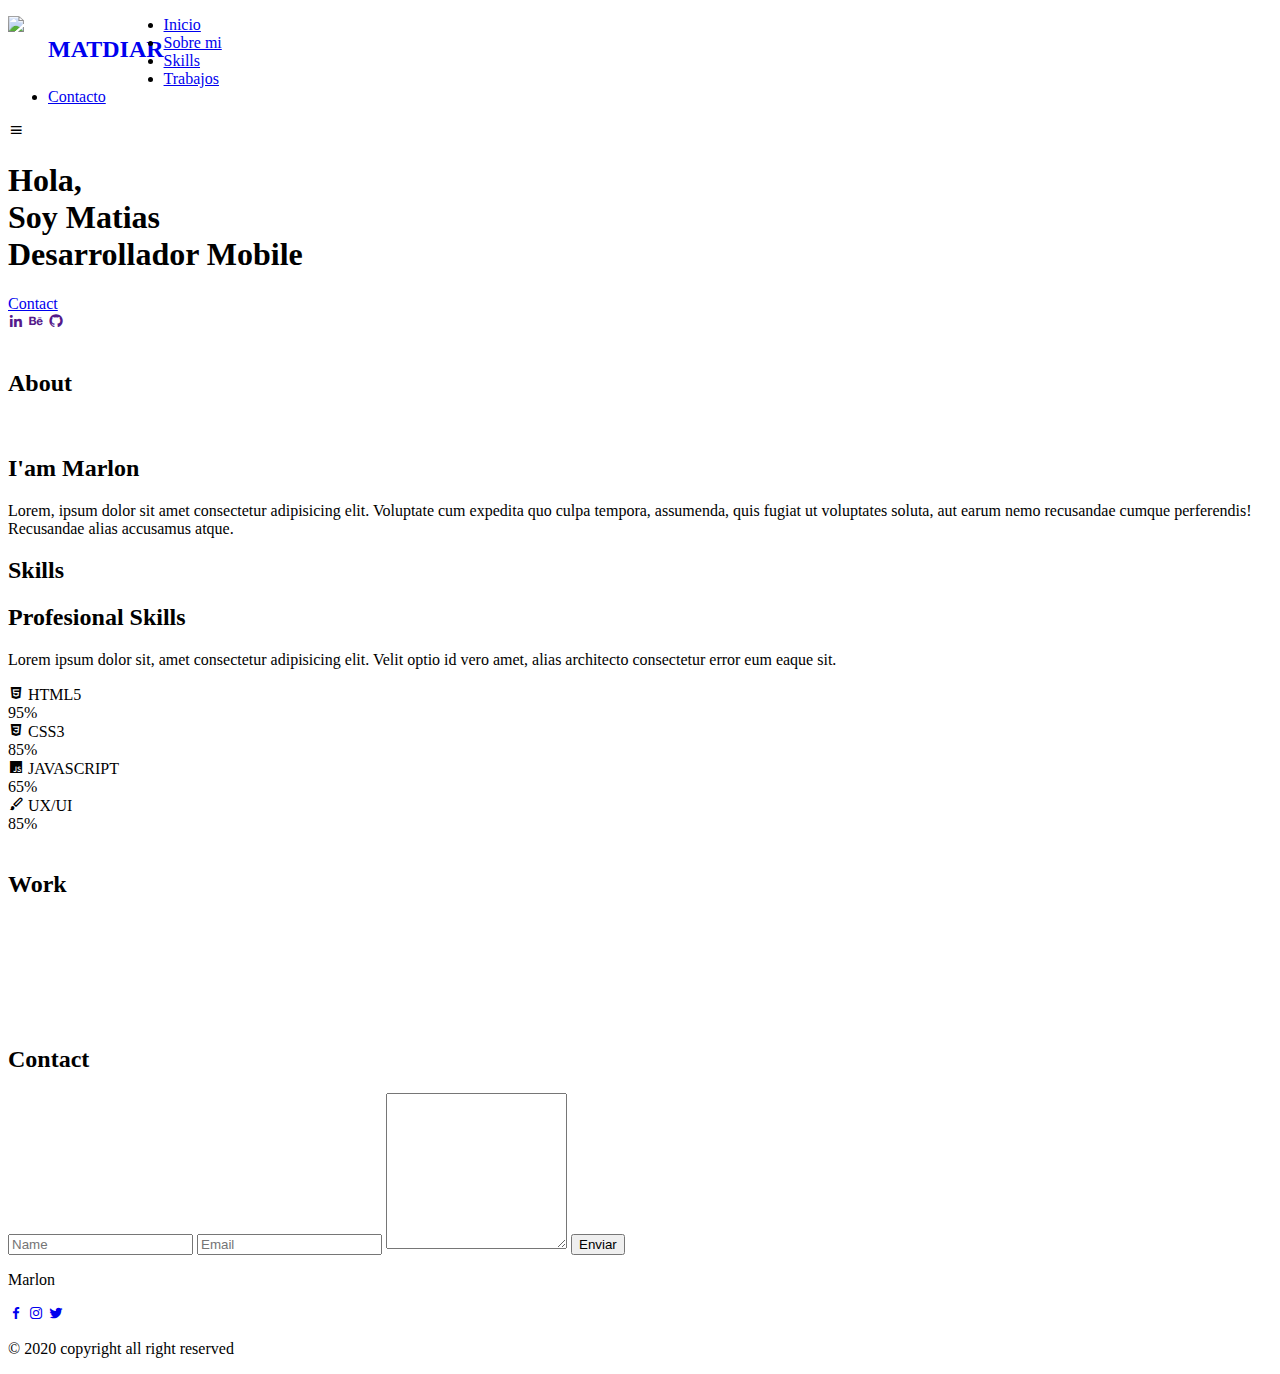
==== index.html @ 096b915c "Cambios menores" ====
<!DOCTYPE html>
<html lang="en">

<head>
    <meta charset="UTF-8">
    <meta name="viewport" content="width=device-width, initial-scale=1.0">

    <link rel="stylesheet" href="assets/css/styles.css">

    <!-- =====BOX ICONS===== -->
    <link href='https://cdn.jsdelivr.net/npm/boxicons@2.0.5/css/boxicons.min.css' rel='stylesheet'>

    <title>Portafolio Matias</title>
</head>

<body>
    <!--===== HEADER =====-->
    <header class="l-header">
        <nav class="nav bd-grid">
            <div>
                <a href="#" class="nav__logo"> <img style="float: left;" width="30" src="assets/img/logo.png">
                    <h2 style="float: left; padding-left: 10px;">MATDIAR</h2>
                </a>
            </div>

            <div class="nav__menu" id="nav-menu">
                <ul class="nav__list">
                    <li class="nav__item"><a href="#home" class="nav__link active">Inicio</a></li>
                    <li class="nav__item"><a href="#about" class="nav__link">Sobre mi</a></li>
                    <li class="nav__item"><a href="#skills" class="nav__link">Skills</a></li>
                    <li class="nav__item"><a href="#work" class="nav__link">Trabajos</a></li>
                    <li class="nav__item"><a href="#contact" class="nav__link">Contacto</a></li>
                </ul>
            </div>

            <div class="nav__toggle" id="nav-toggle">
                <i class='bx bx-menu'></i>
            </div>
        </nav>
    </header>

    <main class="l-main">
        <!--===== HOME =====-->
        <section class="home bd-grid" id="home">
            <div class="home__data">
                <h1 class="home__title">Hola,<br>Soy <span class="home__title-color">Matias</span><br> Desarrollador Mobile</h1>

                <a href="#" class="button">Contact</a>
            </div>

            <div class="home__social">
                <a href="" class="home__social-icon"><i class='bx bxl-linkedin'></i></a>
                <a href="" class="home__social-icon"><i class='bx bxl-behance' ></i></a>
                <a href="" class="home__social-icon"><i class='bx bxl-github' ></i></a>
            </div>

            <div class="home__img">
                <img src="assets/img/perfil.png" alt="">
            </div>
        </section>

        <!--===== ABOUT =====-->
        <section class="about section " id="about">
            <h2 class="section-title">About</h2>

            <div class="about__container bd-grid">
                <div class="about__img">
                    <img src="assets/img/about.jpg" alt="">
                </div>

                <div>
                    <h2 class="about__subtitle">I'am Marlon</h2>
                    <p class="about__text">Lorem, ipsum dolor sit amet consectetur adipisicing elit. Voluptate cum expedita quo culpa tempora, assumenda, quis fugiat ut voluptates soluta, aut earum nemo recusandae cumque perferendis! Recusandae alias accusamus atque.</p>
                </div>
            </div>
        </section>

        <!--===== SKILLS =====-->
        <section class="skills section" id="skills">
            <h2 class="section-title">Skills</h2>

            <div class="skills__container bd-grid">
                <div>
                    <h2 class="skills__subtitle">Profesional Skills</h2>
                    <p class="skills__text">Lorem ipsum dolor sit, amet consectetur adipisicing elit. Velit optio id vero amet, alias architecto consectetur error eum eaque sit.</p>
                    <div class="skills__data">
                        <div class="skills__names">
                            <i class='bx bxl-html5 skills__icon'></i>
                            <span class="skills__name">HTML5</span>
                        </div>
                        <div class="skills__bar skills__html">

                        </div>
                        <div>
                            <span class="skills__percentage">95%</span>
                        </div>
                    </div>
                    <div class="skills__data">
                        <div class="skills__names">
                            <i class='bx bxl-css3 skills__icon'></i>
                            <span class="skills__name">CSS3</span>
                        </div>
                        <div class="skills__bar skills__css">

                        </div>
                        <div>
                            <span class="skills__percentage">85%</span>
                        </div>
                    </div>
                    <div class="skills__data">
                        <div class="skills__names">
                            <i class='bx bxl-javascript skills__icon'></i>
                            <span class="skills__name">JAVASCRIPT</span>
                        </div>
                        <div class="skills__bar skills__js">

                        </div>
                        <div>
                            <span class="skills__percentage">65%</span>
                        </div>
                    </div>
                    <div class="skills__data">
                        <div class="skills__names">
                            <i class='bx bxs-paint skills__icon'></i>
                            <span class="skills__name">UX/UI</span>
                        </div>
                        <div class="skills__bar skills__ux">

                        </div>
                        <div>
                            <span class="skills__percentage">85%</span>
                        </div>
                    </div>
                </div>

                <div>
                    <img src="assets/img/work3.jpg" alt="" class="skills__img">
                </div>
            </div>
        </section>

        <!--===== WORK =====-->
        <section class="work section" id="work">
            <h2 class="section-title">Work</h2>

            <div class="work__container bd-grid">
                <div class="work__img">
                    <img src="assets/img/work1.jpg" alt="">
                </div>
                <div class="work__img">
                    <img src="assets/img/work2.jpg" alt="">
                </div>
                <div class="work__img">
                    <img src="assets/img/work3.jpg" alt="">
                </div>
                <div class="work__img">
                    <img src="assets/img/work4.jpg" alt="">
                </div>
                <div class="work__img">
                    <img src="assets/img/work5.jpg" alt="">
                </div>
                <div class="work__img">
                    <img src="assets/img/work6.jpg" alt="">
                </div>
            </div>
        </section>

        <!--===== CONTACT =====-->
        <section class="contact section" id="contact">
            <h2 class="section-title">Contact</h2>

            <div class="contact__container bd-grid">
                <form action="" class="contact__form">
                    <input type="text" placeholder="Name" class="contact__input">
                    <input type="mail" placeholder="Email" class="contact__input">
                    <textarea name="" id="" cols="0" rows="10" class="contact__input"></textarea>
                    <input type="button" value="Enviar" class="contact__button button">
                </form>
            </div>
        </section>
    </main>

    <!--===== FOOTER =====-->
    <footer class="footer">
        <p class="footer__title">Marlon</p>
        <div class="footer__social">
            <a href="#" class="footer__icon"><i class='bx bxl-facebook' ></i></a>
            <a href="#" class="footer__icon"><i class='bx bxl-instagram' ></i></a>
            <a href="#" class="footer__icon"><i class='bx bxl-twitter' ></i></a>
        </div>
        <p>&#169; 2020 copyright all right reserved</p>
    </footer>


    <!--===== SCROLL REVEAL =====-->
    <script src="https://unpkg.com/scrollreveal"></script>

    <!--===== MAIN JS =====-->
    <script src="assets/js/main.js"></script>
</body>

</html>
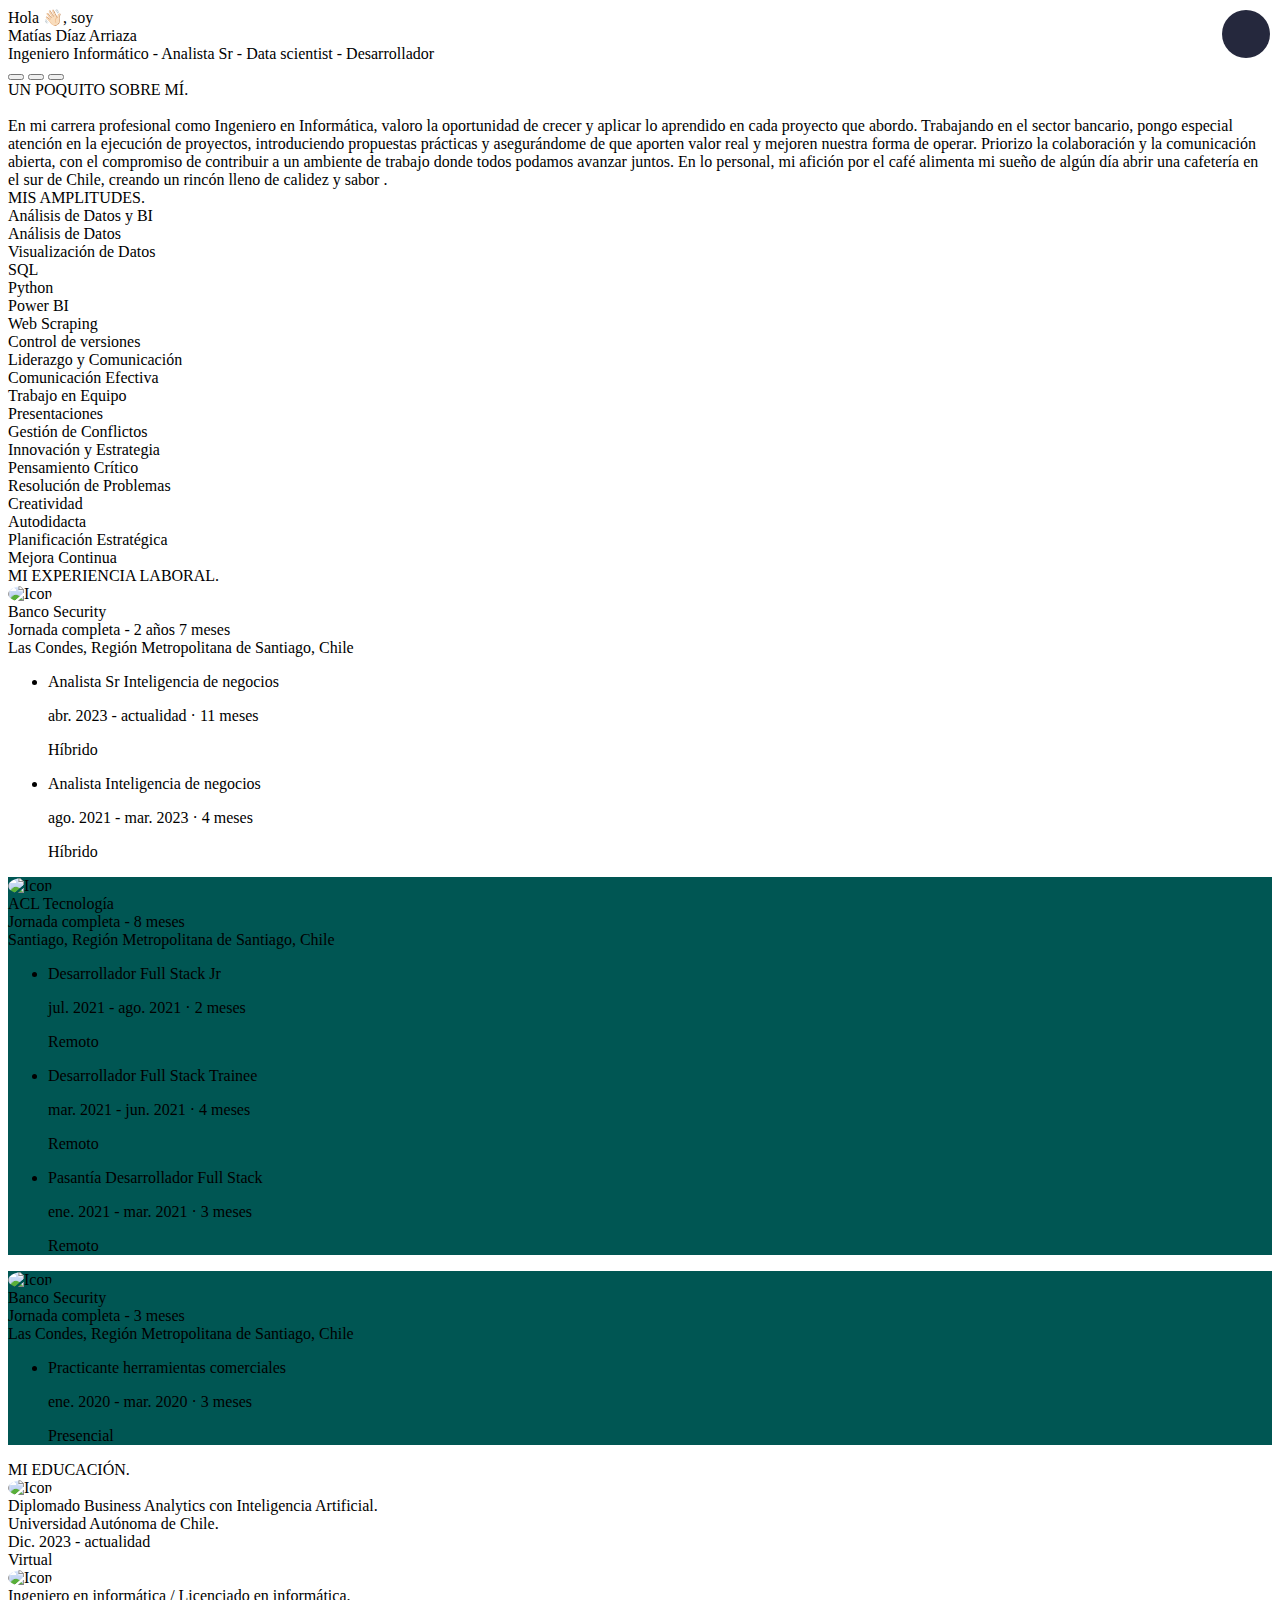
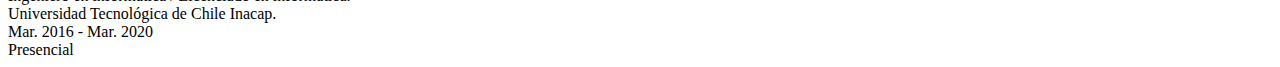
==== commit aa868bec: "actualizacion cambios de boton modo oscuro" ====
--- a/index.html
+++ b/index.html
@@ -1,202 +1,236 @@
-<!DOCTYPE html>
-<html lang="en">
-
-<head>
-    <meta charset="UTF-8">
-    <meta name="viewport" content="width=device-width, initial-scale=1.0">
-
-    <link rel="stylesheet" href="assets/css/styles.css">
-
-    <!-- =====BOX ICONS===== -->
-    <link href='https://cdn.jsdelivr.net/npm/boxicons@2.0.5/css/boxicons.min.css' rel='stylesheet'>
-
-    <title>Portafolio Matias</title>
-</head>
-
-<body>
-    <!--===== HEADER =====-->
-    <header class="l-header">
-        <nav class="nav bd-grid">
-            <div>
-                <a href="#" class="nav__logo"> <img style="float: left;" width="30" src="assets/img/logo.png">
-                    <h2 style="float: left; padding-left: 10px;">MATDIAR</h2>
-                </a>
-            </div>
-
-            <div class="nav__menu" id="nav-menu">
-                <ul class="nav__list">
-                    <li class="nav__item"><a href="#home" class="nav__link active">Inicio</a></li>
-                    <li class="nav__item"><a href="#about" class="nav__link">Sobre mi</a></li>
-                    <li class="nav__item"><a href="#skills" class="nav__link">Skills</a></li>
-                    <li class="nav__item"><a href="#work" class="nav__link">Trabajos</a></li>
-                    <li class="nav__item"><a href="#contact" class="nav__link">Contacto</a></li>
-                </ul>
-            </div>
-
-            <div class="nav__toggle" id="nav-toggle">
-                <i class='bx bx-menu'></i>
-            </div>
-        </nav>
-    </header>
-
-    <main class="l-main">
-        <!--===== HOME =====-->
-        <section class="home bd-grid" id="home">
-            <div class="home__data">
-                <h1 class="home__title">Hola,<br>Soy <span class="home__title-color">Matias</span><br> Desarrollador Mobile</h1>
-
-                <a href="#" class="button">Contact</a>
-            </div>
-
-            <div class="home__social">
-                <a href="" class="home__social-icon"><i class='bx bxl-linkedin'></i></a>
-                <a href="" class="home__social-icon"><i class='bx bxl-behance' ></i></a>
-                <a href="" class="home__social-icon"><i class='bx bxl-github' ></i></a>
-            </div>
-
-            <div class="home__img">
-                <img src="assets/img/perfil.png" alt="">
-            </div>
-        </section>
-
-        <!--===== ABOUT =====-->
-        <section class="about section " id="about">
-            <h2 class="section-title">About</h2>
-
-            <div class="about__container bd-grid">
-                <div class="about__img">
-                    <img src="assets/img/about.jpg" alt="">
-                </div>
-
-                <div>
-                    <h2 class="about__subtitle">I'am Marlon</h2>
-                    <p class="about__text">Lorem, ipsum dolor sit amet consectetur adipisicing elit. Voluptate cum expedita quo culpa tempora, assumenda, quis fugiat ut voluptates soluta, aut earum nemo recusandae cumque perferendis! Recusandae alias accusamus atque.</p>
-                </div>
-            </div>
-        </section>
-
-        <!--===== SKILLS =====-->
-        <section class="skills section" id="skills">
-            <h2 class="section-title">Skills</h2>
-
-            <div class="skills__container bd-grid">
-                <div>
-                    <h2 class="skills__subtitle">Profesional Skills</h2>
-                    <p class="skills__text">Lorem ipsum dolor sit, amet consectetur adipisicing elit. Velit optio id vero amet, alias architecto consectetur error eum eaque sit.</p>
-                    <div class="skills__data">
-                        <div class="skills__names">
-                            <i class='bx bxl-html5 skills__icon'></i>
-                            <span class="skills__name">HTML5</span>
-                        </div>
-                        <div class="skills__bar skills__html">
-
-                        </div>
-                        <div>
-                            <span class="skills__percentage">95%</span>
-                        </div>
-                    </div>
-                    <div class="skills__data">
-                        <div class="skills__names">
-                            <i class='bx bxl-css3 skills__icon'></i>
-                            <span class="skills__name">CSS3</span>
-                        </div>
-                        <div class="skills__bar skills__css">
-
-                        </div>
-                        <div>
-                            <span class="skills__percentage">85%</span>
-                        </div>
-                    </div>
-                    <div class="skills__data">
-                        <div class="skills__names">
-                            <i class='bx bxl-javascript skills__icon'></i>
-                            <span class="skills__name">JAVASCRIPT</span>
-                        </div>
-                        <div class="skills__bar skills__js">
-
-                        </div>
-                        <div>
-                            <span class="skills__percentage">65%</span>
-                        </div>
-                    </div>
-                    <div class="skills__data">
-                        <div class="skills__names">
-                            <i class='bx bxs-paint skills__icon'></i>
-                            <span class="skills__name">UX/UI</span>
-                        </div>
-                        <div class="skills__bar skills__ux">
-
-                        </div>
-                        <div>
-                            <span class="skills__percentage">85%</span>
-                        </div>
-                    </div>
-                </div>
-
-                <div>
-                    <img src="assets/img/work3.jpg" alt="" class="skills__img">
-                </div>
-            </div>
-        </section>
-
-        <!--===== WORK =====-->
-        <section class="work section" id="work">
-            <h2 class="section-title">Work</h2>
-
-            <div class="work__container bd-grid">
-                <div class="work__img">
-                    <img src="assets/img/work1.jpg" alt="">
-                </div>
-                <div class="work__img">
-                    <img src="assets/img/work2.jpg" alt="">
-                </div>
-                <div class="work__img">
-                    <img src="assets/img/work3.jpg" alt="">
-                </div>
-                <div class="work__img">
-                    <img src="assets/img/work4.jpg" alt="">
-                </div>
-                <div class="work__img">
-                    <img src="assets/img/work5.jpg" alt="">
-                </div>
-                <div class="work__img">
-                    <img src="assets/img/work6.jpg" alt="">
-                </div>
-            </div>
-        </section>
-
-        <!--===== CONTACT =====-->
-        <section class="contact section" id="contact">
-            <h2 class="section-title">Contact</h2>
-
-            <div class="contact__container bd-grid">
-                <form action="" class="contact__form">
-                    <input type="text" placeholder="Name" class="contact__input">
-                    <input type="mail" placeholder="Email" class="contact__input">
-                    <textarea name="" id="" cols="0" rows="10" class="contact__input"></textarea>
-                    <input type="button" value="Enviar" class="contact__button button">
-                </form>
-            </div>
-        </section>
-    </main>
-
-    <!--===== FOOTER =====-->
-    <footer class="footer">
-        <p class="footer__title">Marlon</p>
-        <div class="footer__social">
-            <a href="#" class="footer__icon"><i class='bx bxl-facebook' ></i></a>
-            <a href="#" class="footer__icon"><i class='bx bxl-instagram' ></i></a>
-            <a href="#" class="footer__icon"><i class='bx bxl-twitter' ></i></a>
-        </div>
-        <p>&#169; 2020 copyright all right reserved</p>
-    </footer>
-
-
-    <!--===== SCROLL REVEAL =====-->
-    <script src="https://unpkg.com/scrollreveal"></script>
-
-    <!--===== MAIN JS =====-->
-    <script src="assets/js/main.js"></script>
-</body>
-
+<!DOCTYPE html>
+<html lang="en">
+<head>
+    <meta charset="UTF-8">
+    <meta name="viewport" content="width=device-width, initial-scale=1.0">
+    <link rel="stylesheet" href="../src/css/styles.css">
+    <link rel="stylesheet" href="../src/css/bootstrap.min.css">
+    <link rel="stylesheet" href="../src/css/darkmode.css">
+    <link href="https://cdn.jsdelivr.net/gh/eliyantosarage/font-awesome-pro@main/fontawesome-pro-6.5.2-web/css/all.min.css" rel="stylesheet">
+    <title>My resume web</title>
+</head>
+<body>
+        <div class="buttondark">
+            <i class="fa-duotone fa-moon"></i>
+            <!--<i class="fa-solid fa-sun-bright"></i>-->
+        </div>
+
+
+      </div>
+    <section class="container-fluid vh-100" id="principal">
+        <div class="d-flex flex-column justify-content-center text-center align-self-center black h-100">
+            <div class="font-200 fs-10">Hola 👋🏻, soy</div>
+            <div class="font-900 fs-1">Matías Díaz Arriaza</div>
+            <div class="font-500 fs-10">Ingeniero Informático - Analista Sr - Data scientist - Desarrollador</div>
+            <div class="buttonSection mt-2">
+                <button type="button" class="btn btn-outline-primary rounded-circle-prim" data-bs-toggle="tooltip" data-bs-placement="bottom" data-bs-title="Mi correo" data-bs-offset="0, 10"><i class="fa-solid fa-envelopes"></i></button>
+                <button type="button" class="btn btn-outline-primary rounded-circle-prim" data-bs-toggle="tooltip" data-bs-placement="bottom" data-bs-title="Mi Linkedin" data-bs-offset="0, 10"><i class="fa-brands fa-linkedin-in"></i></button>
+                <button type="button" class="btn btn-outline-primary rounded-circle-prim" data-bs-toggle="tooltip" data-bs-placement="bottom" data-bs-title="Mi CV" data-bs-offset="0, 10"><i class="fa-solid fa-page-caret-down"></i></button>
+                
+              </div>    
+        </div>
+
+        <div id="particles-js"></div>
+    </section>
+    <section class="container-fluid  background-secondary p-3">
+        <div class="d-flex flex-column text-center white h-100">
+            <div class="font-900 fs-1">UN POQUITO SOBRE MÍ<span class="montserrat-title">.</span></div>
+            <div class="d-flex flex-wrap m-4 justify-content-sm-center justify-content-md-center ">
+                <img src="../src/img/micara3.png" width="300wv" alt="" srcset="">
+                <div class="d-flex flex-column justify-content-center col-lg-9 col-sm-12 col-md-9 col-xl-9 p-3">
+                    <div class="font-500 fs-12 justify-text p-3">
+                        <!-- "Soy una persona persistente y leal, dedicada a perfeccionar constantemente mi entorno a través de un enfoque proactivo hacia el aprendizaje y la aplicación de conocimientos nuevos. En el ámbito bancario, no solo me esfuerzo por asegurar que los procesos se ejecuten sin problemas, sino que también busco activamente adquirir habilidades y técnicas innovadoras, las cuales implemento de manera eficaz para mejorar nuestro servicio. Fuera del trabajo, mi interés en el café me lleva a experimentar y aplicar nuevas técnicas de preparación, con el sueño a largo plazo de abrir una cafetería en el sur de Chile. Valorando profundamente el trabajo en equipo y la comunicación efectiva, busco contribuir a un ambiente colaborativo donde todos podamos crecer juntos." -->
+                        En mi carrera profesional como Ingeniero en Informática, valoro la oportunidad de crecer y aplicar lo aprendido en cada proyecto que abordo. Trabajando en el sector bancario, pongo especial atención en la ejecución de proyectos, introduciendo propuestas prácticas y asegurándome de que aporten valor real y mejoren nuestra forma de operar. Priorizo la colaboración y la comunicación abierta, con el compromiso de contribuir a un ambiente de trabajo donde todos podamos avanzar juntos. En lo personal, mi afición por el café alimenta mi sueño de algún día abrir una cafetería en el sur de Chile, creando un rincón lleno de calidez y sabor<span class="montserrat-parrafo"> .</span>
+                    </div>
+                </div>
+       
+            </div>
+        
+            
+        </div>
+        
+    </section>
+    <section class="container-fluid p-3" >
+        <div class="d-flex flex-column justify-content-center text-center align-self-center black h-100 "> 
+
+            <div class="font-900 fs-1 mb-3">MIS AMPLITUDES<span class="montserrat-title">.</span></div>
+            <div class="row text-center ">
+                <div class="col-lg-4 col-sm-12 col-md-4 col-xl-4 p-3">
+                    <div class="font-700 fs-5 mb-2">Análisis de Datos y BI</div>
+                    <div class="d-flex flex-wrap fs-7 justify-content-center font-300">
+                            <div class="tags">Análisis de Datos</div>
+                            <div class="tags">Visualización de Datos</div>
+                            <div class="tags">SQL</div>
+                            <div class="tags">Python</div>
+                            <div class="tags">Power BI</div>
+                            <div class="tags">Web Scraping</div>
+                            <div class="tags">Control de versiones</div>
+                    </div>
+                </div>
+                <div class="col-lg-4 col-sm-12 col-md-4 col-xl-4 p-3">
+                    <div class="font-700 fs-5 mb-2">Liderazgo y Comunicación</div>
+                    <div class="d-flex flex-wrap fs-7 justify-content-center font-300">
+                            <div class="tags">Comunicación Efectiva</div>
+                            <div class="tags">Trabajo en Equipo</div>
+                            <div class="tags">Presentaciones</div>
+                            <div class="tags">Gestión de Conflictos</div>
+
+                    </div>
+                </div>
+                <div class="col-lg-4 col-sm-12 col-md-4 col-xl-4 p-3">
+                    <div class="font-700 fs-5 mb-2">Innovación y Estrategia</div>
+                    <div class="d-flex flex-wrap fs-7 justify-content-center font-300">
+                            <div class="tags">Pensamiento Crítico</div>
+                            <div class="tags">Resolución de Problemas</div>
+                            <div class="tags">Creatividad</div>
+                            <div class="tags">Autodidacta</div>
+                            <div class="tags">Planificación Estratégica</div>
+                            <div class="tags">Mejora Continua</div>
+                            
+
+                    </div>
+                </div>
+                
+            </div>
+        </div>
+    </section>
+
+    <section class="container-fluid background-secondary p-3">
+        <div class="d-flex flex-column white h-100">
+            <div class="font-900 fs-1 mb-3 text-center">MI EXPERIENCIA LABORAL<span class="montserrat-title">.</span></div>
+            <div class="d-flex flex-wrap gap-1">
+                <div class="info-card col-sm-12 col-lg-5 col-md-5 mt-0 mb-4">
+                    <div class="row mb-0 d-flex flex-wrap flex-row ">
+                        <div class="d-flex col-lg-2 col-sm-12 mt-2 justify-content-center">
+                            <img class="img-logo" src="https://media.licdn.com/dms/image/C4D0BAQErd4HjgBODQQ/company-logo_100_100/0/1654202549635/banco_security_logo?e=1716422400&v=beta&t=QSmiXXrC6QQe5v-7Ii124gUhU2jYr6-xHTdWYcXHpqU" alt="Icon" style="width:48px; height:48px; border-radius: 50%;">
+                        </div>
+                        <div class="col-lg-10 col-sm-12 m-0 ">
+                            <div class="mb-0 font-700 text-center text-xl-start text-lg-start ">Banco Security</div>
+                            <div class="mb-0 font-300 text-center text-xl-start text-lg-start ">Jornada completa - 2 años 7 meses</div>
+                            <div class="mb-0 font-300 text-center text-xl-start text-lg-start ">Las Condes, Región Metropolitana de Santiago, Chile</div>
+                        </div>
+                    </div>
+                    <div class="ms-4">
+                        <ul class="list-group lista-con-linea lista-con-linea-actual fs-6">
+                            <li class="list-group-item">
+                                <p class="mb-0 font-600 white">Analista Sr Inteligencia de negocios</p>
+                                <p class="mb-0 font-300 white">abr. 2023 - actualidad · 11 meses</p>
+                                <p class="mb-0 font-300 white">Híbrido</p>
+                            </li>
+                            <li class="list-group-item">
+                                <p class="mb-0 font-600 white">Analista Inteligencia de negocios</p>
+                                <p class="mb-0 font-300 white">ago. 2021 - mar. 2023 · 4 meses</p>
+                                <p class="mb-0 font-300 white">Híbrido</p>
+                            </li>
+                        </ul>
+                    </div>
+                </div>
+                <div class="info-card col-sm-12 col-lg-5 col-md-5 mt-0 mb-4" style="background-color: #005653;"> 
+                    <div class="row mb-0 d-flex flex-wrap flex-row">
+                        <div class="d-flex col-lg-2 col-sm-12 mt-2 justify-content-center">
+                            <img src="https://media.licdn.com/dms/image/D4E0BAQFjMhsNflDeEw/company-logo_100_100/0/1704718475304/acltecnologia_logo?e=1716422400&v=beta&t=_956j3prFtu3DVOrEm7lUqgCpugZla5t2FbfJ9nkYTo" alt="Icon" style="width:48px; height:48px; border-radius: 50%;">
+                        </div>
+                        <div class="col-lg-10 col-sm-12 m-0 ">
+                            <div class="mb-0 font-700 text-center text-xl-start text-lg-start ">ACL Tecnología</div>
+                            <div class="mb-0 font-300 text-center text-xl-start text-lg-start ">Jornada completa - 8 meses</div>
+                            <div class="mb-0 font-300 text-center text-xl-start text-lg-start ">Santiago, Región Metropolitana de Santiago, Chile</div>
+                        </div>
+                    </div>
+                    <div class="ms-4">
+                        <ul class="list-group lista-con-linea">
+                            <li class="list-group-item">
+                                <p class="mb-0 font-600 white">Desarrollador Full Stack Jr</p>
+                                <p class="mb-0 font-300 white">jul. 2021 - ago. 2021 · 2 meses</p>
+                                <p class="mb-0 font-300 white">Remoto</p>
+                            </li>
+                            <li class="list-group-item">
+                                <p class="mb-0 font-600 white">Desarrollador Full Stack Trainee</p>
+                                <p class="mb-0 font-300 white">mar. 2021 - jun. 2021 · 4 meses</p>
+                                <p class="mb-0 font-300 white">Remoto</p>
+                            </li>
+                            <li class="list-group-item">
+                                <p class="mb-0 font-600 white">Pasantía Desarrollador Full Stack</p>
+                                <p class="mb-0 font-300 white">ene. 2021 - mar. 2021 · 3 meses</p>
+                                <p class="mb-0 font-300 white">Remoto</p>
+                            </li>
+                        </ul>
+                    </div>
+                </div>
+                <div class="info-card col-sm-12 col-lg-5 col-md-5 mt-0 mb-4" style="background-color: #005653;">
+                    <div class="row mb-0 d-flex flex-wrap flex-row">
+                        <div class="d-flex col-lg-2 col-sm-12 mt-2 justify-content-center">
+                            <img class="img-logo" src="https://media.licdn.com/dms/image/C4D0BAQErd4HjgBODQQ/company-logo_100_100/0/1654202549635/banco_security_logo?e=1716422400&v=beta&t=QSmiXXrC6QQe5v-7Ii124gUhU2jYr6-xHTdWYcXHpqU" alt="Icon" style="width:48px; height:48px; border-radius: 50%;">
+                        </div>
+                        <div class="col-lg-10 col-sm-12 m-0 ">
+                            <div class="mb-0 font-700 text-center text-xl-start text-lg-start ">Banco Security</div>
+                            <div class="mb-0 font-300 text-center text-xl-start text-lg-start ">Jornada completa - 3 meses</div>
+                            <div class="mb-0 font-300 text-center text-xl-start text-lg-start ">Las Condes, Región Metropolitana de Santiago, Chile</div>
+                        </div>
+                    </div>
+                    <div class="ms-4">
+                        <ul class="list-group lista-con-linea">
+                            <li class="list-group-item fs-6">
+                                <p class="mb-0 font-600 white">Practicante herramientas comerciales</p>
+                                <p class="mb-0 font-300 white">ene. 2020 - mar. 2020 · 3 meses</p>
+                                <p class="mb-0 font-300 white">Presencial</p>
+                            </li>
+                        </ul>
+                    </div>
+                </div>
+                
+            </div>
+          
+        </div>
+    </section>
+    <section class="container-fluid p-3" >
+        <div class="d-flex flex-column justify-content-center text-center align-self-center black h-100 "> 
+
+            <div class="font-900 fs-1 mb-3">MI EDUCACIÓN<span class="montserrat-title">.</span></div>
+            <div class="d-flex flex-wrap row gap-1">
+                <div class="info-card col-sm-12 col-lg-4 col-md-4 mt-0 p-4 white">
+                    <div class="row mb-0 d-flex flex-wrap flex-row mb-4">
+                        <div class="d-flex col-lg-2 col-sm-12 mt-2 justify-content-center">
+                            <img class="img-logo" src="https://media.licdn.com/dms/image/C5103AQFxlakRvsS7qw/profile-displayphoto-shrink_800_800/0/1516538381018?e=1714003200&v=beta&t=vQ2E9-MUWyZ9MluCeI9PiLL5zuISt2ikz5PHoft61QQ" alt="Icon" style="width:48px; height:48px; border-radius: 50%;">
+                        </div>
+                        <div class="col-lg-10 col-sm-12 m-0 ">
+                            <div class="mb-0 font-700 text-center text-xl-start text-lg-start ">Diplomado Business Analytics con Inteligencia Artificial.</div>
+                            <div class="mb-0 font-600 text-center text-xl-start text-lg-start ">Universidad Autónoma de Chile.</div>
+                            <div class="mb-0 font-300 text-center text-xl-start text-lg-start ">Dic. 2023 - actualidad</div>
+                            <div class="mb-0 font-300 text-center text-xl-start text-lg-start ">Virtual</div>
+                        </div>
+                    </div>
+                    <div class="row mb-0 d-flex flex-wrap flex-row ">
+                        <div class="d-flex col-lg-2 col-sm-12 mt-2 justify-content-center">
+                            <img class="img-logo" src="https://media.licdn.com/dms/image/C4E0BAQFrWhI3SbcbVg/company-logo_200_200/0/1630609105712/inacap_logo?e=1717027200&v=beta&t=bZGw2aYSA802W2IIVyqQymtBqsG2O-UmB4_0FIOFPuo" alt="Icon" style="width:48px; height:48px; border-radius: 50%;">
+                        </div>
+                        <div class="col-lg-10 col-sm-12 m-0 ">
+                            <div class="mb-0 font-700 text-center text-xl-start text-lg-start ">Ingeniero en informática / Licenciado en informática.</div>
+                            <div class="mb-0 font-600 text-center text-xl-start text-lg-start ">Universidad Tecnológica de Chile Inacap.</div>
+                            <div class="mb-0 font-300 text-center text-xl-start text-lg-start ">Mar. 2016 - Mar. 2020</div>
+                            <div class="mb-0 font-300 text-center text-xl-start text-lg-start ">Presencial</div>
+                        </div>
+                    </div>
+                    
+                </div>
+                
+            </div>  
+
+        </div>     
+    </section>
+    
+
+    
+    <script src="https://cdn.jsdelivr.net/particles.js/2.0.0/particles.min.js"></script>
+    <script src="../src/js/scripts_particles.js"></script>
+    <script src="https://cdn.jsdelivr.net/npm/@popperjs/core@2.11.6/dist/umd/popper.min.js" integrity="sha384-oBqDVmMz9ATKxIep9tiCxS/Z9fNfEXiDAYTujMAeBAsjFuCZSmKbSSUnQlmh/jp3" crossorigin="anonymous"></script>
+    <script src="https://cdn.jsdelivr.net/npm/bootstrap@5.2.3/dist/js/bootstrap.bundle.min.js" integrity="sha384-kenU1KFdBIe4zVF0s0G1M5b4hcpxyD9F7jL+jjXkk+Q2h455rYXK/7HAuoJl+0I4" crossorigin="anonymous"></script>
+    <script src="https://ajax.googleapis.com/ajax/libs/jquery/3.6.0/jquery.min.js"></script>
+    <script src="../src/js/scripts.js"></script>
+    <script>
+        const tooltipTriggerList = document.querySelectorAll('[data-bs-toggle="tooltip"]')
+        const tooltipList = [...tooltipTriggerList].map(tooltipTriggerEl => new bootstrap.Tooltip(tooltipTriggerEl))
+    </script>
+</body>
+
+
 </html>--- a/src/css/darkmode.css
+++ b/src/css/darkmode.css
@@ -0,0 +1,15 @@
+.buttondark{
+    position: absolute;
+    width: 3rem;
+    height: 3rem;
+    background:#25283D;
+    top: 10px;
+    right: 10px;
+    z-index: 100000;
+    border-radius: 50%;
+    display: flex;
+    align-items: center;
+    justify-content: center;
+    font-size: 1.35rem;
+    color: #F5BB00 ;
+}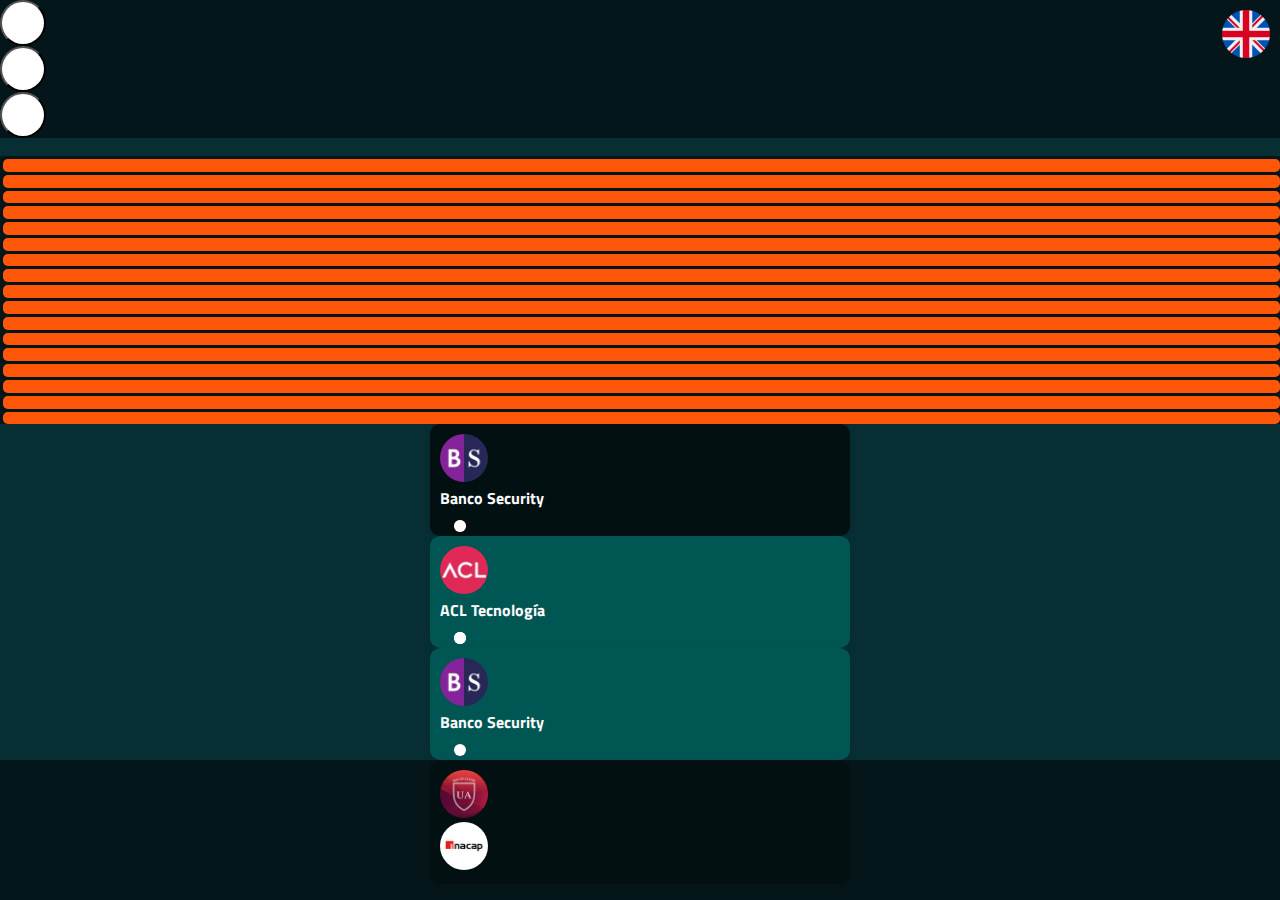
==== commit 5380180a: "ocultar boton de oscuro (no funciona) y cambio de idioma TERMINADO" ====
--- a/index.html
+++ b/index.html
@@ -1,157 +1,140 @@
 <!DOCTYPE html>
-<html lang="en">
+<html lang="es">
 <head>
     <meta charset="UTF-8">
     <meta name="viewport" content="width=device-width, initial-scale=1.0">
     <link rel="stylesheet" href="../src/css/styles.css">
     <link rel="stylesheet" href="../src/css/bootstrap.min.css">
     <link rel="stylesheet" href="../src/css/darkmode.css">
-    <link href="https://cdn.jsdelivr.net/gh/eliyantosarage/font-awesome-pro@main/fontawesome-pro-6.5.2-web/css/all.min.css" rel="stylesheet">
+    <link rel="stylesheet" href="https://cdnjs.cloudflare.com/ajax/libs/font-awesome/6.5.2/css/all.min.css">
     <title>My resume web</title>
 </head>
-<body>
-        <div class="buttondark">
-            <i class="fa-duotone fa-moon"></i>
-            <!--<i class="fa-solid fa-sun-bright"></i>-->
-        </div>
-
-
-      </div>
+<body class="light-mode">
+    <div class="buttontop d-flex">
+        <div id="change-lang-btn" class="button-language"><img src="./src/img/en-flag.png" style="width: 100%;" alt="Cambio de idioma"></div>
+        <!--<div class="button-darkmode"><i class="fa-solid fa-moon"></i></div> -->
+    </div>
+
     <section class="container-fluid vh-100" id="principal">
         <div class="d-flex flex-column justify-content-center text-center align-self-center black h-100">
-            <div class="font-200 fs-10">Hola 👋🏻, soy</div>
-            <div class="font-900 fs-1">Matías Díaz Arriaza</div>
-            <div class="font-500 fs-10">Ingeniero Informático - Analista Sr - Data scientist - Desarrollador</div>
+            <div class="font-200 fs-10" data-key="greeting"></div>
+            <div class="font-900 fs-1" data-key="name"></div>
+            <div class="font-500 fs-10" data-key="description"></div>
             <div class="buttonSection mt-2">
-                <button type="button" class="btn btn-outline-primary rounded-circle-prim" data-bs-toggle="tooltip" data-bs-placement="bottom" data-bs-title="Mi correo" data-bs-offset="0, 10"><i class="fa-solid fa-envelopes"></i></button>
+                <button type="button" class="btn btn-outline-primary rounded-circle-prim" data-bs-toggle="tooltip" data-bs-placement="bottom" data-bs-title="Mi correo" data-bs-offset="0, 10"><i class="fa-solid fa-envelope"></i></button>
                 <button type="button" class="btn btn-outline-primary rounded-circle-prim" data-bs-toggle="tooltip" data-bs-placement="bottom" data-bs-title="Mi Linkedin" data-bs-offset="0, 10"><i class="fa-brands fa-linkedin-in"></i></button>
-                <button type="button" class="btn btn-outline-primary rounded-circle-prim" data-bs-toggle="tooltip" data-bs-placement="bottom" data-bs-title="Mi CV" data-bs-offset="0, 10"><i class="fa-solid fa-page-caret-down"></i></button>
-                
-              </div>    
-        </div>
-
+                <button type="button" class="btn btn-outline-primary rounded-circle-prim" data-bs-toggle="tooltip" data-bs-placement="bottom" data-bs-title="Mi CV" data-bs-offset="0, 11"><i class="fa-solid fa-file-lines"></i></button>
+            </div>
+        </div>
         <div id="particles-js"></div>
     </section>
-    <section class="container-fluid  background-secondary p-3">
+    <section class="container-fluid background-secondary p-3">
         <div class="d-flex flex-column text-center white h-100">
-            <div class="font-900 fs-1">UN POQUITO SOBRE MÍ<span class="montserrat-title">.</span></div>
-            <div class="d-flex flex-wrap m-4 justify-content-sm-center justify-content-md-center ">
+            <div class="font-900 fs-1" data-key="about-title"></div>
+            <div class="d-flex flex-wrap m-4 justify-content-sm-center justify-content-md-center">
                 <img src="../src/img/micara3.png" width="300wv" alt="" srcset="">
                 <div class="d-flex flex-column justify-content-center col-lg-9 col-sm-12 col-md-9 col-xl-9 p-3">
-                    <div class="font-500 fs-12 justify-text p-3">
-                        <!-- "Soy una persona persistente y leal, dedicada a perfeccionar constantemente mi entorno a través de un enfoque proactivo hacia el aprendizaje y la aplicación de conocimientos nuevos. En el ámbito bancario, no solo me esfuerzo por asegurar que los procesos se ejecuten sin problemas, sino que también busco activamente adquirir habilidades y técnicas innovadoras, las cuales implemento de manera eficaz para mejorar nuestro servicio. Fuera del trabajo, mi interés en el café me lleva a experimentar y aplicar nuevas técnicas de preparación, con el sueño a largo plazo de abrir una cafetería en el sur de Chile. Valorando profundamente el trabajo en equipo y la comunicación efectiva, busco contribuir a un ambiente colaborativo donde todos podamos crecer juntos." -->
-                        En mi carrera profesional como Ingeniero en Informática, valoro la oportunidad de crecer y aplicar lo aprendido en cada proyecto que abordo. Trabajando en el sector bancario, pongo especial atención en la ejecución de proyectos, introduciendo propuestas prácticas y asegurándome de que aporten valor real y mejoren nuestra forma de operar. Priorizo la colaboración y la comunicación abierta, con el compromiso de contribuir a un ambiente de trabajo donde todos podamos avanzar juntos. En lo personal, mi afición por el café alimenta mi sueño de algún día abrir una cafetería en el sur de Chile, creando un rincón lleno de calidez y sabor<span class="montserrat-parrafo"> .</span>
-                    </div>
-                </div>
-       
-            </div>
-        
-            
-        </div>
-        
-    </section>
-    <section class="container-fluid p-3" >
-        <div class="d-flex flex-column justify-content-center text-center align-self-center black h-100 "> 
-
-            <div class="font-900 fs-1 mb-3">MIS AMPLITUDES<span class="montserrat-title">.</span></div>
-            <div class="row text-center ">
+                    <div class="font-500 fs-12 justify-text p-3" data-key="about-content"></div>
+                </div>
+            </div>
+        </div>
+    </section>
+    <section class="container-fluid p-3 background-primary">
+        <div class="d-flex flex-column justify-content-center text-center align-self-center black h-100">
+            <div class="font-900 fs-1 mb-3" data-key="skills-title"></div>
+            <div class="row text-center">
                 <div class="col-lg-4 col-sm-12 col-md-4 col-xl-4 p-3">
-                    <div class="font-700 fs-5 mb-2">Análisis de Datos y BI</div>
+                    <div class="font-700 fs-5 mb-2" data-key="data-analysis-title"></div>
                     <div class="d-flex flex-wrap fs-7 justify-content-center font-300">
-                            <div class="tags">Análisis de Datos</div>
-                            <div class="tags">Visualización de Datos</div>
-                            <div class="tags">SQL</div>
-                            <div class="tags">Python</div>
-                            <div class="tags">Power BI</div>
-                            <div class="tags">Web Scraping</div>
-                            <div class="tags">Control de versiones</div>
+                        <div class="tags" data-key="data-analysis-skills-1"></div>
+                        <div class="tags" data-key="data-analysis-skills-2"></div>
+                        <div class="tags" data-key="data-analysis-skills-3"></div>
+                        <div class="tags" data-key="data-analysis-skills-4"></div>
+                        <div class="tags" data-key="data-analysis-skills-5"></div>
+                        <div class="tags" data-key="data-analysis-skills-6"></div>
+                        <div class="tags" data-key="data-analysis-skills-7"></div>
                     </div>
                 </div>
                 <div class="col-lg-4 col-sm-12 col-md-4 col-xl-4 p-3">
-                    <div class="font-700 fs-5 mb-2">Liderazgo y Comunicación</div>
+                    <div class="font-700 fs-5 mb-2" data-key="leadership-title"></div>
                     <div class="d-flex flex-wrap fs-7 justify-content-center font-300">
-                            <div class="tags">Comunicación Efectiva</div>
-                            <div class="tags">Trabajo en Equipo</div>
-                            <div class="tags">Presentaciones</div>
-                            <div class="tags">Gestión de Conflictos</div>
-
+                        <div class="tags" data-key="leadership-skills-1"></div>
+                        <div class="tags" data-key="leadership-skills-2"></div>
+                        <div class="tags" data-key="leadership-skills-3"></div>
+                        <div class="tags" data-key="leadership-skills-4"></div>
                     </div>
                 </div>
                 <div class="col-lg-4 col-sm-12 col-md-4 col-xl-4 p-3">
-                    <div class="font-700 fs-5 mb-2">Innovación y Estrategia</div>
+                    <div class="font-700 fs-5 mb-2" data-key="innovation-title"></div>
                     <div class="d-flex flex-wrap fs-7 justify-content-center font-300">
-                            <div class="tags">Pensamiento Crítico</div>
-                            <div class="tags">Resolución de Problemas</div>
-                            <div class="tags">Creatividad</div>
-                            <div class="tags">Autodidacta</div>
-                            <div class="tags">Planificación Estratégica</div>
-                            <div class="tags">Mejora Continua</div>
-                            
-
-                    </div>
-                </div>
-                
-            </div>
-        </div>
-    </section>
-
+                        <div class="tags" data-key="innovation-skills-1"></div>
+                        <div class="tags" data-key="innovation-skills-2"></div>
+                        <div class="tags" data-key="innovation-skills-3"></div>
+                        <div class="tags" data-key="innovation-skills-4"></div>
+                        <div class="tags" data-key="innovation-skills-5"></div>
+                        <div class="tags" data-key="innovation-skills-6"></div>
+                    </div>
+                </div>
+            </div>
+        </div>
+    </section>
     <section class="container-fluid background-secondary p-3">
         <div class="d-flex flex-column white h-100">
-            <div class="font-900 fs-1 mb-3 text-center">MI EXPERIENCIA LABORAL<span class="montserrat-title">.</span></div>
+            <div class="font-900 fs-1 mb-3 text-center" data-key="experience-title"></div>
             <div class="d-flex flex-wrap gap-1">
                 <div class="info-card col-sm-12 col-lg-5 col-md-5 mt-0 mb-4">
-                    <div class="row mb-0 d-flex flex-wrap flex-row ">
-                        <div class="d-flex col-lg-2 col-sm-12 mt-2 justify-content-center">
-                            <img class="img-logo" src="https://media.licdn.com/dms/image/C4D0BAQErd4HjgBODQQ/company-logo_100_100/0/1654202549635/banco_security_logo?e=1716422400&v=beta&t=QSmiXXrC6QQe5v-7Ii124gUhU2jYr6-xHTdWYcXHpqU" alt="Icon" style="width:48px; height:48px; border-radius: 50%;">
-                        </div>
-                        <div class="col-lg-10 col-sm-12 m-0 ">
-                            <div class="mb-0 font-700 text-center text-xl-start text-lg-start ">Banco Security</div>
-                            <div class="mb-0 font-300 text-center text-xl-start text-lg-start ">Jornada completa - 2 años 7 meses</div>
-                            <div class="mb-0 font-300 text-center text-xl-start text-lg-start ">Las Condes, Región Metropolitana de Santiago, Chile</div>
+                    <div class="row mb-0 d-flex flex-wrap flex-row">
+                        <div class="d-flex col-lg-2 col-sm-12 mt-2 justify-content-center">
+                            <img class="img-logo" src="./src/img/banco_security_logo.jpeg" alt="Icon" style="width:48px; height:48px; border-radius: 50%;">
+                        </div>
+                        <div class="col-lg-10 col-sm-12 m-0">
+                            <div class="mb-0 font-700 text-center text-xl-start text-lg-start">Banco Security</div>
+                            <div class="mb-0 font-300 text-center text-xl-start text-lg-start"><span id="experience-1-general-duration" data-key="experience-1-general-duration"></span><span id="diferenciaMesesGeneral"></span></div>
+                            <div class="mb-0 font-300 text-center text-xl-start text-lg-start" data-key="experience-1-location-1"></div>
                         </div>
                     </div>
                     <div class="ms-4">
                         <ul class="list-group lista-con-linea lista-con-linea-actual fs-6">
                             <li class="list-group-item">
-                                <p class="mb-0 font-600 white">Analista Sr Inteligencia de negocios</p>
-                                <p class="mb-0 font-300 white">abr. 2023 - actualidad · 11 meses</p>
-                                <p class="mb-0 font-300 white">Híbrido</p>
-                            </li>
-                            <li class="list-group-item">
-                                <p class="mb-0 font-600 white">Analista Inteligencia de negocios</p>
-                                <p class="mb-0 font-300 white">ago. 2021 - mar. 2023 · 4 meses</p>
-                                <p class="mb-0 font-300 white">Híbrido</p>
+                                <p class="mb-0 font-600 white" data-key="experience-1-role-1"></p>
+                                <p class="mb-0 font-300 white"><span id="experience-1-duration-1" data-key="experience-1-duration-1"></span><span id="diferenciaMeses"></span></p>
+                                <p class="mb-0 font-300 white" data-key="experience-1-mode-1"></p>
+                            </li>
+                            <li class="list-group-item">
+                                <p class="mb-0 font-600 white" data-key="experience-1-role-2"></p>
+                                <p class="mb-0 font-300 white" data-key="experience-1-duration-2"></p>
+                                <p class="mb-0 font-300 white" data-key="experience-1-mode-2"></p>
                             </li>
                         </ul>
                     </div>
                 </div>
-                <div class="info-card col-sm-12 col-lg-5 col-md-5 mt-0 mb-4" style="background-color: #005653;"> 
-                    <div class="row mb-0 d-flex flex-wrap flex-row">
-                        <div class="d-flex col-lg-2 col-sm-12 mt-2 justify-content-center">
-                            <img src="https://media.licdn.com/dms/image/D4E0BAQFjMhsNflDeEw/company-logo_100_100/0/1704718475304/acltecnologia_logo?e=1716422400&v=beta&t=_956j3prFtu3DVOrEm7lUqgCpugZla5t2FbfJ9nkYTo" alt="Icon" style="width:48px; height:48px; border-radius: 50%;">
-                        </div>
-                        <div class="col-lg-10 col-sm-12 m-0 ">
-                            <div class="mb-0 font-700 text-center text-xl-start text-lg-start ">ACL Tecnología</div>
-                            <div class="mb-0 font-300 text-center text-xl-start text-lg-start ">Jornada completa - 8 meses</div>
-                            <div class="mb-0 font-300 text-center text-xl-start text-lg-start ">Santiago, Región Metropolitana de Santiago, Chile</div>
+                <div class="info-card col-sm-12 col-lg-5 col-md-5 mt-0 mb-4" style="background-color: #005653;">
+                    <div class="row mb-0 d-flex flex-wrap flex-row">
+                        <div class="d-flex col-lg-2 col-sm-12 mt-2 justify-content-center">
+                            <img src="./src/img/acltecnologia_logo.jpeg" alt="Icon" style="width:48px; height:48px; border-radius: 50%;">
+                        </div>
+                        <div class="col-lg-10 col-sm-12 m-0">
+                            <div class="mb-0 font-700 text-center text-xl-start text-lg-start">ACL Tecnología</div>
+                            <div class="mb-0 font-300 text-center text-xl-start text-lg-start" data-key="experience-2-general-duration"></div>
+                            <div class="mb-0 font-300 text-center text-xl-start text-lg-start" data-key="experience-2-location-1"></div>
                         </div>
                     </div>
                     <div class="ms-4">
                         <ul class="list-group lista-con-linea">
                             <li class="list-group-item">
-                                <p class="mb-0 font-600 white">Desarrollador Full Stack Jr</p>
-                                <p class="mb-0 font-300 white">jul. 2021 - ago. 2021 · 2 meses</p>
-                                <p class="mb-0 font-300 white">Remoto</p>
-                            </li>
-                            <li class="list-group-item">
-                                <p class="mb-0 font-600 white">Desarrollador Full Stack Trainee</p>
-                                <p class="mb-0 font-300 white">mar. 2021 - jun. 2021 · 4 meses</p>
-                                <p class="mb-0 font-300 white">Remoto</p>
-                            </li>
-                            <li class="list-group-item">
-                                <p class="mb-0 font-600 white">Pasantía Desarrollador Full Stack</p>
-                                <p class="mb-0 font-300 white">ene. 2021 - mar. 2021 · 3 meses</p>
-                                <p class="mb-0 font-300 white">Remoto</p>
+                                <p class="mb-0 font-600 white" data-key="experience-2-role-1"></p>
+                                <p class="mb-0 font-300 white" data-key="experience-2-duration-1"></p>
+                                <p class="mb-0 font-300 white" data-key="experience-2-mode-1"></p>
+                            </li>
+                            <li class="list-group-item">
+                                <p class="mb-0 font-600 white" data-key="experience-2-role-2"></p>
+                                <p class="mb-0 font-300 white" data-key="experience-2-duration-2"></p>
+                                <p class="mb-0 font-300 white" data-key="experience-2-mode-2"></p>
+                            </li>
+                            <li class="list-group-item">
+                                <p class="mb-0 font-600 white" data-key="experience-2-role-3"></p>
+                                <p class="mb-0 font-300 white" data-key="experience-2-duration-3"></p>
+                                <p class="mb-0 font-300 white" data-key="experience-2-mode-3"></p>
                             </li>
                         </ul>
                     </div>
@@ -159,67 +142,59 @@
                 <div class="info-card col-sm-12 col-lg-5 col-md-5 mt-0 mb-4" style="background-color: #005653;">
                     <div class="row mb-0 d-flex flex-wrap flex-row">
                         <div class="d-flex col-lg-2 col-sm-12 mt-2 justify-content-center">
-                            <img class="img-logo" src="https://media.licdn.com/dms/image/C4D0BAQErd4HjgBODQQ/company-logo_100_100/0/1654202549635/banco_security_logo?e=1716422400&v=beta&t=QSmiXXrC6QQe5v-7Ii124gUhU2jYr6-xHTdWYcXHpqU" alt="Icon" style="width:48px; height:48px; border-radius: 50%;">
-                        </div>
-                        <div class="col-lg-10 col-sm-12 m-0 ">
-                            <div class="mb-0 font-700 text-center text-xl-start text-lg-start ">Banco Security</div>
-                            <div class="mb-0 font-300 text-center text-xl-start text-lg-start ">Jornada completa - 3 meses</div>
-                            <div class="mb-0 font-300 text-center text-xl-start text-lg-start ">Las Condes, Región Metropolitana de Santiago, Chile</div>
+                            <img class="img-logo" src="./src/img/banco_security_logo.jpeg" alt="Icon" style="width:48px; height:48px; border-radius: 50%;">
+                        </div>
+                        <div class="col-lg-10 col-sm-12 m-0">
+                            <div class="mb-0 font-700 text-center text-xl-start text-lg-start">Banco Security</div>
+                            <div class="mb-0 font-300 text-center text-xl-start text-lg-start" data-key="experience-3-general-duration"></div>
+                            <div class="mb-0 font-300 text-center text-xl-start text-lg-start" data-key="experience-3-location-1"></div>
                         </div>
                     </div>
                     <div class="ms-4">
                         <ul class="list-group lista-con-linea">
                             <li class="list-group-item fs-6">
-                                <p class="mb-0 font-600 white">Practicante herramientas comerciales</p>
-                                <p class="mb-0 font-300 white">ene. 2020 - mar. 2020 · 3 meses</p>
-                                <p class="mb-0 font-300 white">Presencial</p>
+                                <p class="mb-0 font-600 white" data-key="experience-3-role-1"></p>
+                                <p class="mb-0 font-300 white" data-key="experience-3-duration-1"></p>
+                                <p class="mb-0 font-300 white" data-key="experience-3-mode-1"></p>
                             </li>
                         </ul>
                     </div>
                 </div>
-                
-            </div>
-          
-        </div>
-    </section>
-    <section class="container-fluid p-3" >
-        <div class="d-flex flex-column justify-content-center text-center align-self-center black h-100 "> 
-
-            <div class="font-900 fs-1 mb-3">MI EDUCACIÓN<span class="montserrat-title">.</span></div>
+            </div>
+        </div>
+    </section>
+    <section class="container-fluid p-3 background-primary">
+        <div class="d-flex flex-column justify-content-center text-center align-self-center black h-100">
+            <div class="font-900 fs-1 mb-3" data-key="education-title"></div>
             <div class="d-flex flex-wrap row gap-1">
                 <div class="info-card col-sm-12 col-lg-4 col-md-4 mt-0 p-4 white">
                     <div class="row mb-0 d-flex flex-wrap flex-row mb-4">
                         <div class="d-flex col-lg-2 col-sm-12 mt-2 justify-content-center">
-                            <img class="img-logo" src="https://media.licdn.com/dms/image/C5103AQFxlakRvsS7qw/profile-displayphoto-shrink_800_800/0/1516538381018?e=1714003200&v=beta&t=vQ2E9-MUWyZ9MluCeI9PiLL5zuISt2ikz5PHoft61QQ" alt="Icon" style="width:48px; height:48px; border-radius: 50%;">
-                        </div>
-                        <div class="col-lg-10 col-sm-12 m-0 ">
-                            <div class="mb-0 font-700 text-center text-xl-start text-lg-start ">Diplomado Business Analytics con Inteligencia Artificial.</div>
-                            <div class="mb-0 font-600 text-center text-xl-start text-lg-start ">Universidad Autónoma de Chile.</div>
-                            <div class="mb-0 font-300 text-center text-xl-start text-lg-start ">Dic. 2023 - actualidad</div>
-                            <div class="mb-0 font-300 text-center text-xl-start text-lg-start ">Virtual</div>
-                        </div>
-                    </div>
-                    <div class="row mb-0 d-flex flex-wrap flex-row ">
-                        <div class="d-flex col-lg-2 col-sm-12 mt-2 justify-content-center">
-                            <img class="img-logo" src="https://media.licdn.com/dms/image/C4E0BAQFrWhI3SbcbVg/company-logo_200_200/0/1630609105712/inacap_logo?e=1717027200&v=beta&t=bZGw2aYSA802W2IIVyqQymtBqsG2O-UmB4_0FIOFPuo" alt="Icon" style="width:48px; height:48px; border-radius: 50%;">
-                        </div>
-                        <div class="col-lg-10 col-sm-12 m-0 ">
-                            <div class="mb-0 font-700 text-center text-xl-start text-lg-start ">Ingeniero en informática / Licenciado en informática.</div>
-                            <div class="mb-0 font-600 text-center text-xl-start text-lg-start ">Universidad Tecnológica de Chile Inacap.</div>
-                            <div class="mb-0 font-300 text-center text-xl-start text-lg-start ">Mar. 2016 - Mar. 2020</div>
-                            <div class="mb-0 font-300 text-center text-xl-start text-lg-start ">Presencial</div>
-                        </div>
-                    </div>
-                    
-                </div>
-                
-            </div>  
-
-        </div>     
-    </section>
-    
-
-    
+                            <img class="img-logo" src="./src/img/universidad_autnoma_de_chile_logo.jpeg" alt="Icon" style="width:48px; height:48px; border-radius: 50%;">
+                        </div>
+                        <div class="col-lg-10 col-sm-12 m-0">
+                            <div class="mb-0 font-700 text-center text-xl-start text-lg-start" data-key="education-1-degree"></div>
+                            <div class="mb-0 font-600 text-center text-xl-start text-lg-start" data-key="education-1-institution"></div>
+                            <div class="mb-0 font-300 text-center text-xl-start text-lg-start" data-key="education-1-duration"></div>
+                            <div class="mb-0 font-300 text-center text-xl-start text-lg-start" data-key="education-1-mode"></div>
+                        </div>
+                    </div>
+                    <div class="row mb-0 d-flex flex-wrap flex-row">
+                        <div class="d-flex col-lg-2 col-sm-12 mt-2 justify-content-center">
+                            <img class="img-logo" src="./src/img/inacap_logo.jpeg" alt="Icon" style="width:48px; height:48px; border-radius: 50%;">
+                        </div>
+                        <div class="col-lg-10 col-sm-12 m-0">
+                            <div class="mb-0 font-700 text-center text-xl-start text-lg-start" data-key="education-2-degree"></div>
+                            <div class="mb-0 font-600 text-center text-xl-start text-lg-start" data-key="education-2-institution"></div>
+                            <div class="mb-0 font-300 text-center text-xl-start text-lg-start" data-key="education-2-duration"></div>
+                            <div class="mb-0 font-300 text-center text-xl-start text-lg-start" data-key="education-2-mode"></div>
+                        </div>
+                    </div>
+                </div>
+            </div>
+        </div>
+    </section>
+
     <script src="https://cdn.jsdelivr.net/particles.js/2.0.0/particles.min.js"></script>
     <script src="../src/js/scripts_particles.js"></script>
     <script src="https://cdn.jsdelivr.net/npm/@popperjs/core@2.11.6/dist/umd/popper.min.js" integrity="sha384-oBqDVmMz9ATKxIep9tiCxS/Z9fNfEXiDAYTujMAeBAsjFuCZSmKbSSUnQlmh/jp3" crossorigin="anonymous"></script>
@@ -227,10 +202,68 @@
     <script src="https://ajax.googleapis.com/ajax/libs/jquery/3.6.0/jquery.min.js"></script>
     <script src="../src/js/scripts.js"></script>
     <script>
-        const tooltipTriggerList = document.querySelectorAll('[data-bs-toggle="tooltip"]')
-        const tooltipList = [...tooltipTriggerList].map(tooltipTriggerEl => new bootstrap.Tooltip(tooltipTriggerEl))
+        const tooltipTriggerList = document.querySelectorAll('[data-bs-toggle="tooltip"]');
+        const tooltipList = [...tooltipTriggerList].map(tooltipTriggerEl => new bootstrap.Tooltip(tooltipTriggerEl));
+
+        function fechaDiferencia(fechaInicio, lang = 'es') {
+            const inicio = new Date(fechaInicio);
+            const hoy = new Date();
+            let años = hoy.getFullYear() - inicio.getFullYear();
+            let meses = hoy.getMonth() - inicio.getMonth();
+            if (hoy.getDate() < inicio.getDate()) {
+                meses--;  // Ajusta si aún no se ha alcanzado el día del mes de la fecha de inicio
+            }
+            if (meses < 0) {
+                años--;
+                meses += 12; // Agrega 12 meses al total de meses si el mes actual es menor que el mes de inicio
+            }
+
+            let resultado = "";
+            if (lang === 'es') {
+                if (años > 0) resultado += `${años} año${años > 1 ? 's' : ''} `;
+                if (meses > 0) resultado += `${meses} mes${meses > 1 ? 'es' : ''}`;
+            } else {
+                if (años > 0) resultado += `${años} year${años > 1 ? 's' : ''} `;
+                if (meses > 0) resultado += `${meses} month${meses > 1 ? 's' : ''}`;
+            }
+            return resultado.trim();
+        }
+
+        // Funcionalidad para cambiar el idioma
+        document.addEventListener('DOMContentLoaded', () => {
+            const changeLangBtn = document.getElementById('change-lang-btn');
+            const elementsToTranslate = document.querySelectorAll('[data-key]');
+            let currentLang = 'es';
+
+            // Fetch translations
+            fetch('./src/content/translations.json')
+                .then(response => response.json())
+                .then(translations => {
+                    changeLangBtn.addEventListener('click', () => {
+                        currentLang = currentLang === 'es' ? 'en' : 'es';
+                        changeLanguage(translations, currentLang);
+                        updateFechas(currentLang);
+                    });
+                    // Inicializar la traducción al cargar la página
+                    changeLanguage(translations, currentLang);
+                    updateFechas(currentLang);
+                });
+
+            const changeLanguage = (translations, lang) => {
+                elementsToTranslate.forEach(element => {
+                    const key = element.getAttribute('data-key');
+                    if (translations[lang][key]) {
+                        element.innerHTML = translations[lang][key];
+                    }
+                });
+                changeLangBtn.querySelector('img').src = lang === 'es' ? './src/img/en-flag.png' : './src/img/cl-flag.png';
+            };
+
+            const updateFechas = (lang) => {
+                document.getElementById('diferenciaMeses').textContent = fechaDiferencia('2023-04-01', lang);
+                document.getElementById('diferenciaMesesGeneral').textContent = fechaDiferencia('2021-08-17', lang);
+            }
+        });
     </script>
 </body>
-
-
-</html>+</html>
--- a/src/css/styles.css
+++ b/src/css/styles.css
@@ -0,0 +1,253 @@
+@import url('https://fonts.googleapis.com/css2?family=Titillium+Web:wght@200;300;400;600;700;900&display=swap');
+@import url('https://fonts.googleapis.com/css2?family=Montserrat:wght@700&display=swap');
+
+:root {
+
+    --color-dark-background: #021012;
+    --color-light-text: #FAFAFA;
+    --color-dark-text: #FAFAFA;
+    --color-highlight: #FF570A;
+    --color-button-background: #25283D;
+    --color-button-text: #F5BB00;
+    --color-primary-background: #05161A;
+    --color-secondary-background: #072E33;
+    --color-circle-background: #FFFFFF;
+	
+}
+
+
+
+html, body {
+  margin: 0;
+  padding: 0;
+}
+
+.buttontop {
+  position: fixed;
+  top: 10px;
+  right: 10px;
+  display: flex;
+}
+
+.button-darkmode {
+  width: 3rem;
+  height: 3rem;
+  background: var(--color-button-background);
+  border-radius: 50%;
+  margin-left: 5px;
+  display: flex;
+  align-items: center;
+  justify-content: center;
+  font-size: 1.35rem;
+  color: var(--color-button-text);
+  cursor: pointer;
+}
+
+.button-language {
+  width: 3rem;
+  height: 3rem;
+  border-radius: 50%;
+  margin-left: 5px;
+  display: flex;
+  align-items: center;
+  justify-content: center;
+  font-size: 1.35rem;
+  color: var(--color-button-text);
+  cursor: pointer;
+}
+
+#particles-js {
+  position: absolute;
+  top: 0;
+  left: 0;
+  width: 100%;
+  height: 100%;
+  background-color: var(--color-primary-background);
+  z-index: -2;
+}
+
+.white {
+  color: var(--color-light-text);
+}
+
+.black {
+  color: var(--color-dark-text);
+}
+
+.background-primary {
+  background-color: var(--color-primary-background);
+}
+
+.background-secondary {
+  background-color: var(--color-secondary-background) !important;
+}
+
+.justify-text {
+  text-align: left;
+  text-wrap: balance;
+}
+
+.font-200 {
+  font-family: 'Titillium Web', sans-serif;
+  font-weight: 200;
+}
+
+.font-300 {
+  font-family: 'Titillium Web', sans-serif;
+  font-weight: 300;
+}
+
+.font-400 {
+  font-family: 'Titillium Web', sans-serif;
+  font-weight: 400;
+}
+
+.font-600 {
+  font-family: 'Titillium Web', sans-serif;
+  font-weight: 600;
+}
+
+.font-700 {
+  font-family: 'Titillium Web', sans-serif;
+  font-weight: 700;
+}
+
+.font-900 {
+  font-family: 'Titillium Web', sans-serif;
+  font-weight: 900;
+}
+
+.rounded-circle-prim {
+  width: 46px;
+  height: 46px;
+  padding: 0;
+  display: flex;
+  justify-content: center;
+  align-items: center;
+  border-radius: 50% !important;
+  color: white;
+  background-color: #fff;
+}
+
+.sub {
+  border-bottom: var(--color-circle-background) 2px solid;
+}
+
+.montserrat-title {
+  font-family: 'Montserrat', sans-serif !important;
+  font-weight: 700;
+  font-size: 3.5rem;
+  margin: 0;
+  padding: 0;
+  color: var(--color-highlight);
+}
+
+.montserrat-parrafo {
+  font-family: 'Montserrat', sans-serif !important;
+  font-weight: 700;
+  margin: 0;
+  padding: 0;
+  color: var(--color-highlight);
+}
+
+.tags {
+  padding: 0.4rem;
+  padding-left: 0.5rem;
+  padding-right: 0.5rem;
+  background-color: var(--color-highlight);
+  color: var(--color-circle-background);
+  margin-top: 3px;
+  margin-left: 3px;
+  border-radius: 0.3rem;
+}
+
+.list-group-item {
+  background: none !important;
+  border: none !important;
+}
+
+.job {
+  margin-bottom: 1.5rem !important;
+}
+
+.img-logo {
+  width: 48px;
+  height: 48px;
+}
+
+.info-card {
+  background-color: var(--color-dark-background);
+  border-radius: 10px;
+  padding: 10px;
+  box-shadow: 0 2px 4px rgba(0, 0, 0, 0.1);
+  max-width: 400px;
+  margin: auto;
+}
+
+.info-card .time-period {
+  color: var(--color-light-text);
+  margin-bottom: 15px;
+}
+
+.info-card .company {
+  font-weight: bold;
+  color: var(--color-light-text);
+}
+
+.info-card .description {
+  color: var(--color-light-text);
+}
+
+.lista-con-linea {
+  list-style: none;
+  padding-left: 0;
+  margin-left: 30px;
+  font-size: 1rem !important;
+}
+
+.lista-con-linea li {
+  position: relative;
+  padding-left: 10px;
+}
+
+.lista-con-linea li:after {
+  content: '';
+  position: absolute;
+  left: -1.03rem;
+  top: 23%;
+  transform: translateY(-50%);
+  height: 12px;
+  width: 12px;
+  background-color: var(--color-circle-background);
+  border-radius: 50%;
+  z-index: 2;
+}
+
+.lista-con-linea li:first-child:before {
+  top: 35%;
+  height: 76%;
+}
+
+.lista-con-linea li:before {
+  content: '';
+  position: absolute;
+  left: -0.71rem;
+  top: 35%;
+  height: 76%;
+  width: 2px;
+  background-color: var(--color-circle-background);
+  z-index: 1;
+  border-radius: 50px;
+}
+
+.background-orange {
+  background-color: var(--color-highlight) !important;
+}
+
+.lista-con-linea li:last-child:before {
+  height: 0%;
+}
+
+.lista-con-linea-actual li:first-child:after {
+  background-color: var(--color-highlight);
+}
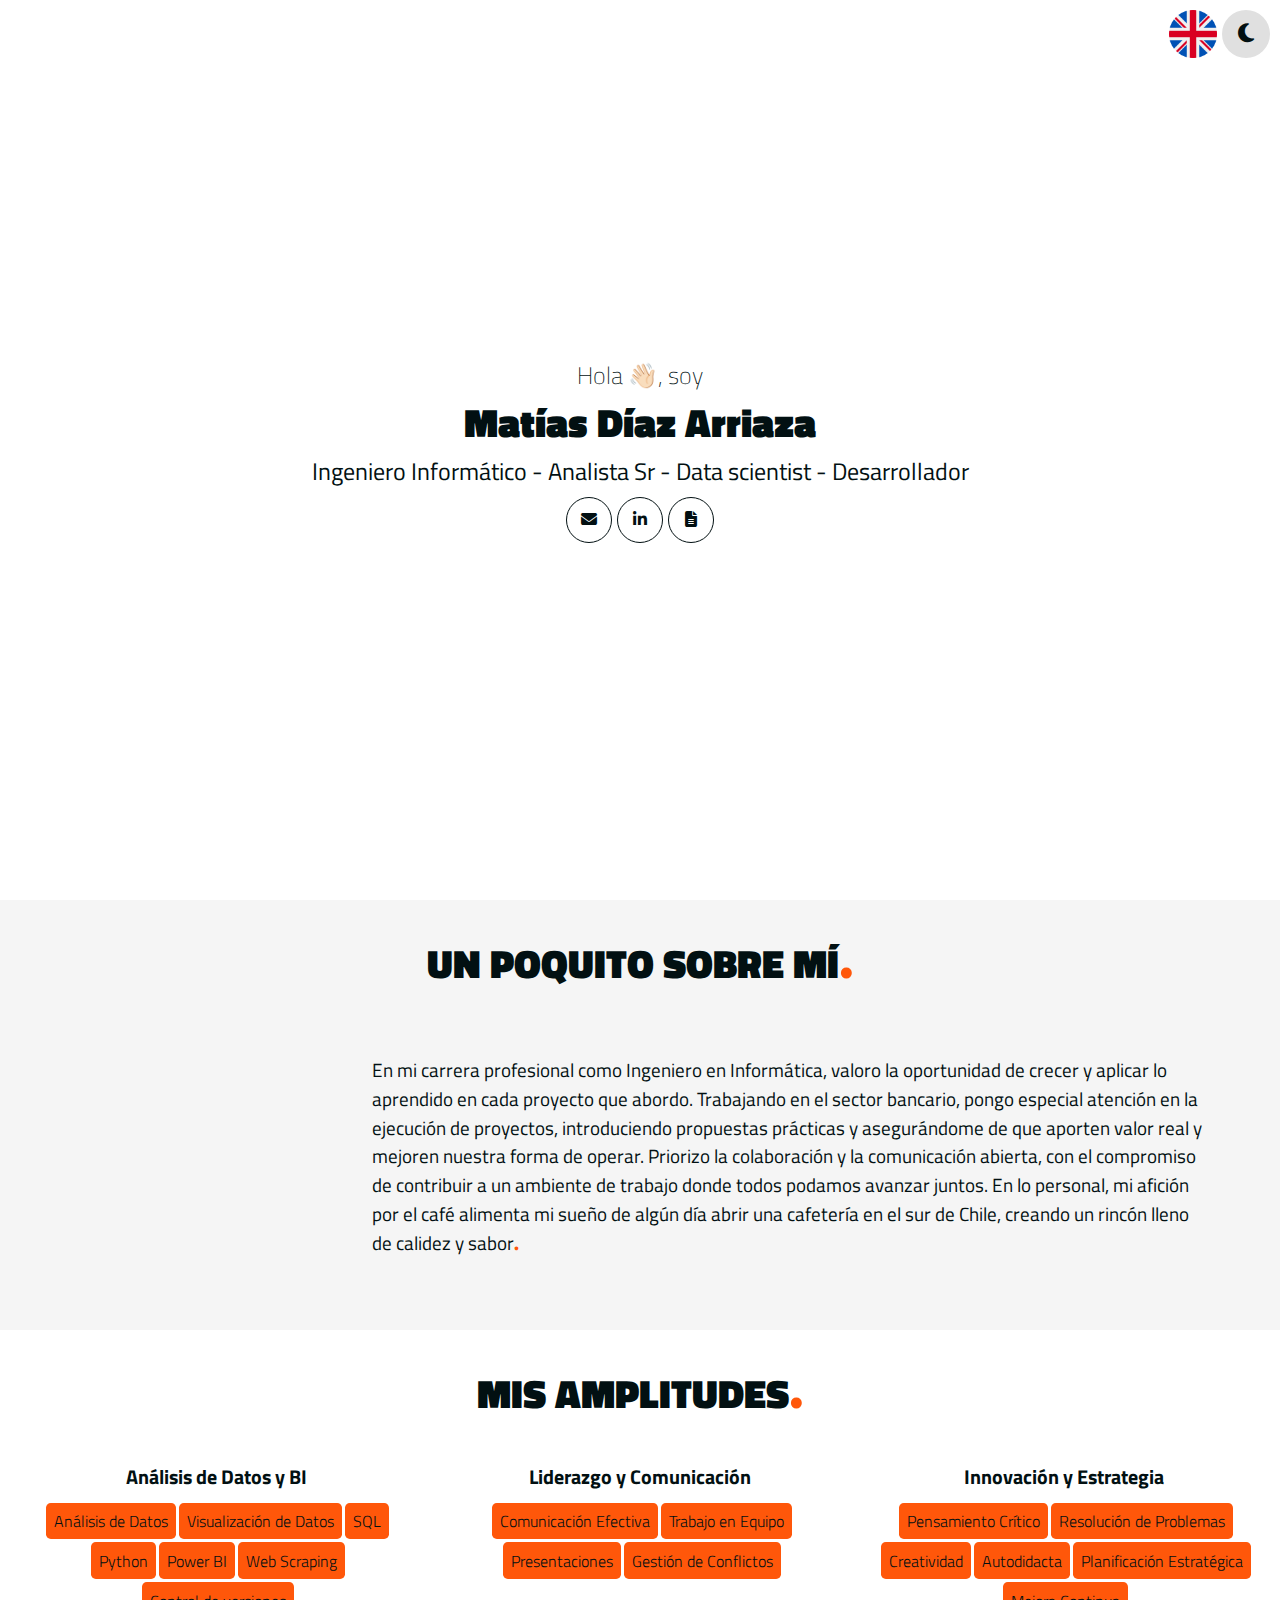
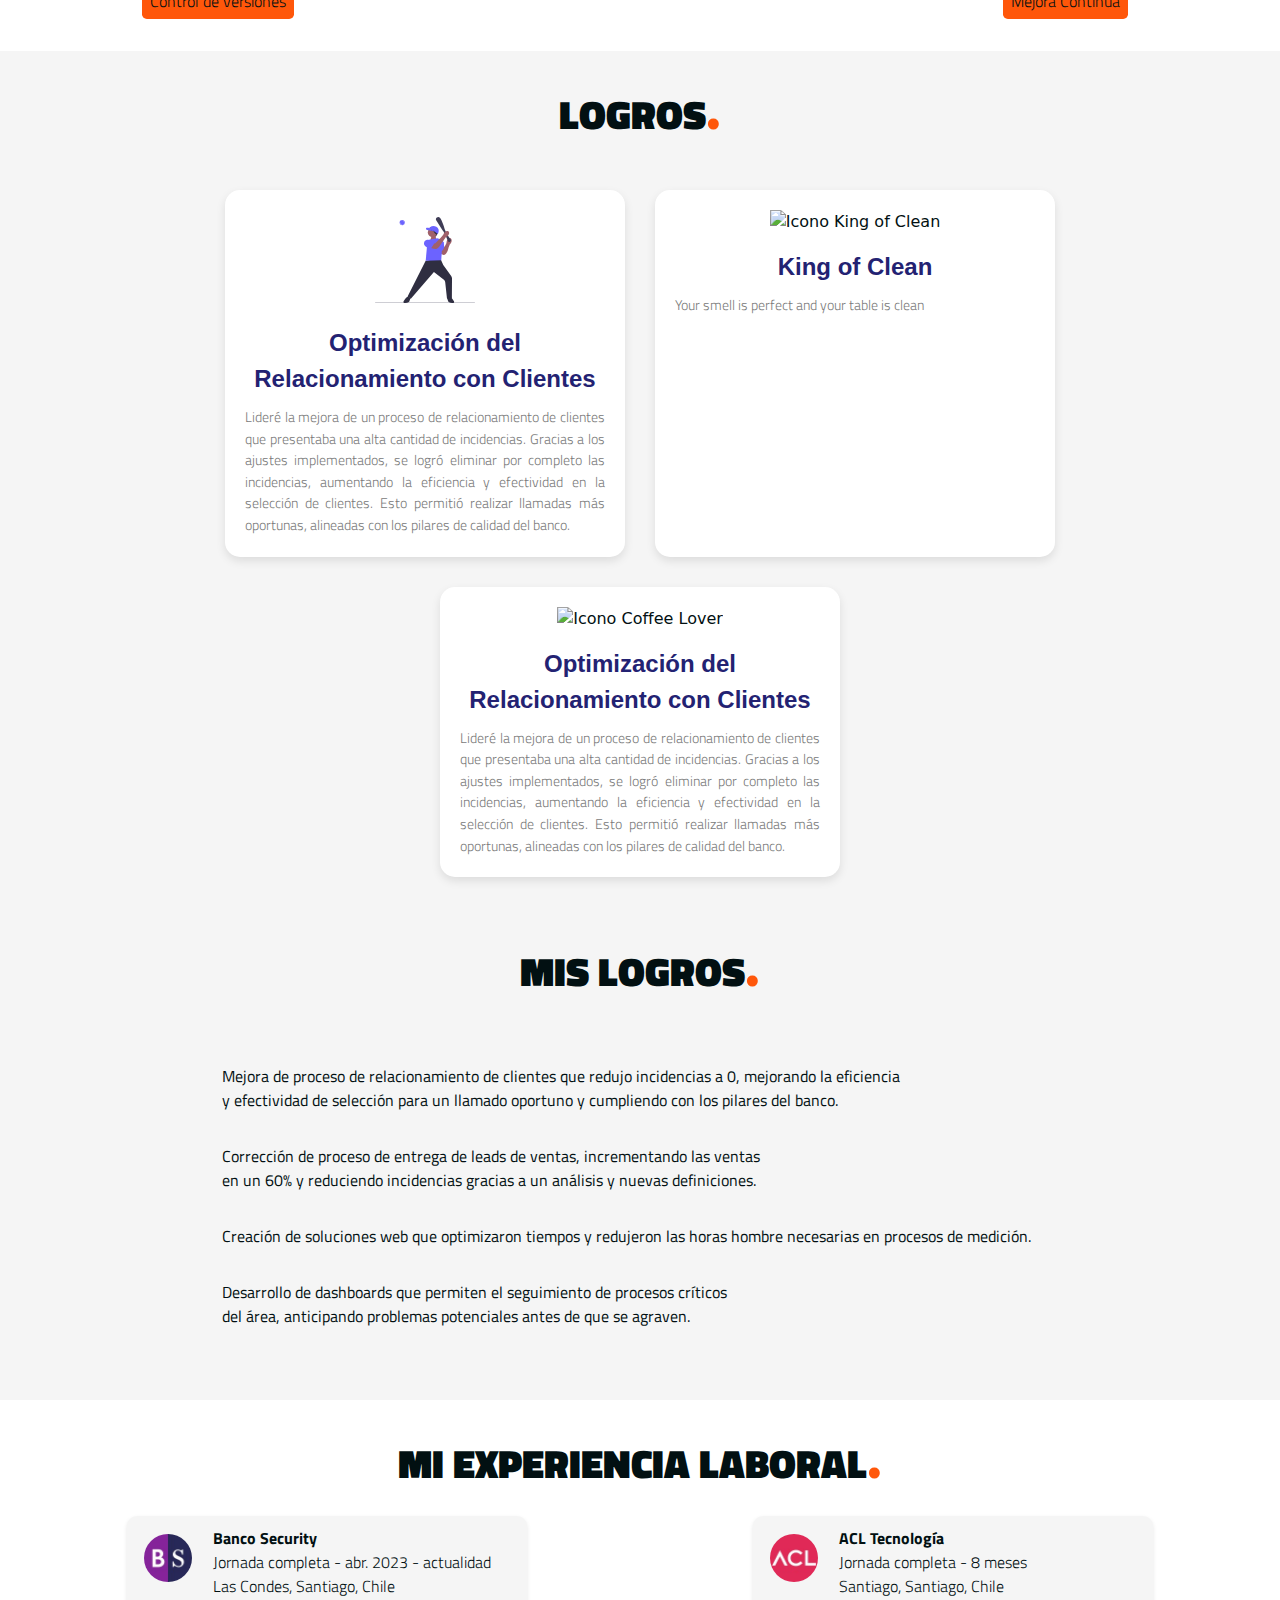
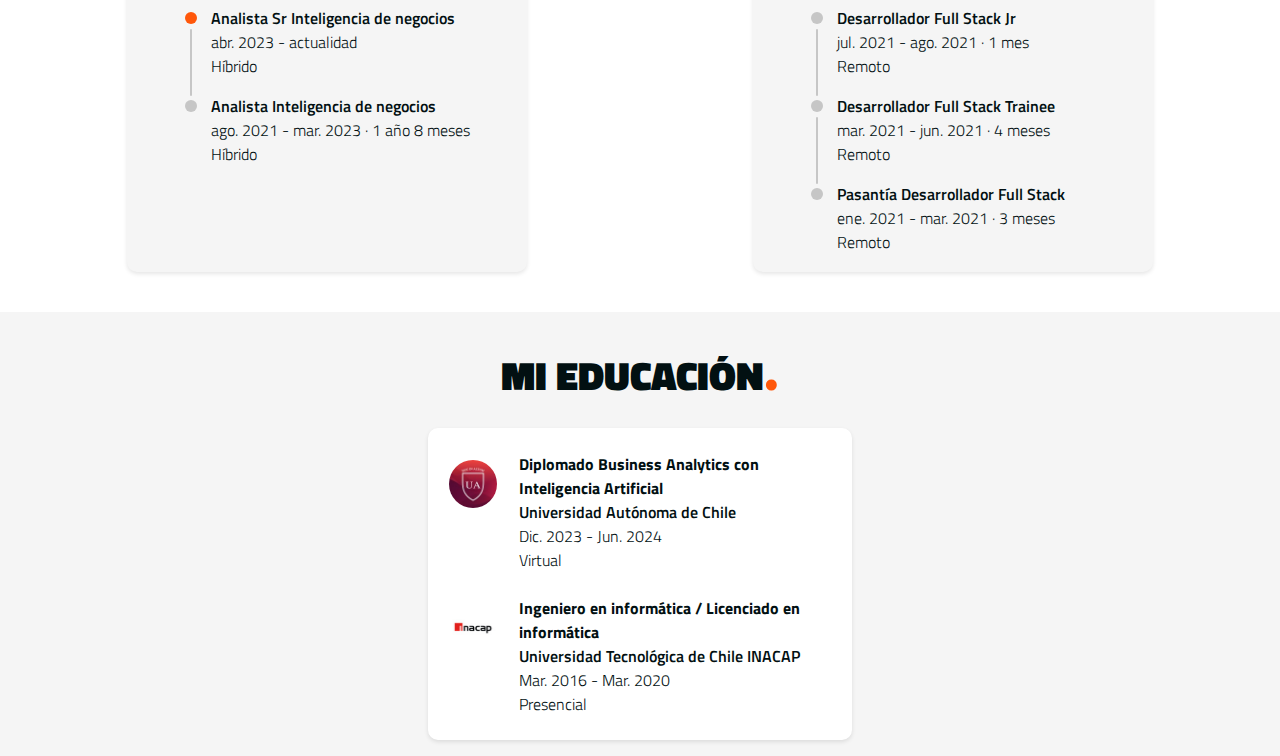
==== commit 081dd3d4: "version 2" ====
--- a/index.html
+++ b/index.html
@@ -3,23 +3,27 @@
 <head>
     <meta charset="UTF-8">
     <meta name="viewport" content="width=device-width, initial-scale=1.0">
+    <title>My resume web</title>
     <link rel="stylesheet" href="../src/css/styles.css">
     <link rel="stylesheet" href="../src/css/bootstrap.min.css">
-    <link rel="stylesheet" href="../src/css/darkmode.css">
     <link rel="stylesheet" href="https://cdnjs.cloudflare.com/ajax/libs/font-awesome/6.5.2/css/all.min.css">
-    <title>My resume web</title>
 </head>
-<body class="light-mode">
+<body>
     <div class="buttontop d-flex">
-        <div id="change-lang-btn" class="button-language"><img src="./src/img/en-flag.png" style="width: 100%;" alt="Cambio de idioma"></div>
-        <!--<div class="button-darkmode"><i class="fa-solid fa-moon"></i></div> -->
+        <div id="change-lang-btn" class="button-language">
+            <img src="./src/img/en-flag.png" style="width: 100%;" alt="Cambio de idioma">
+        </div>
+        <div id="dark-mode-toggle" class="button-darkmode">
+            <i class="fa-solid fa-moon"></i>
+        </div>
     </div>
 
+    <!-- Sección Principal -->
     <section class="container-fluid vh-100" id="principal">
-        <div class="d-flex flex-column justify-content-center text-center align-self-center black h-100">
-            <div class="font-200 fs-10" data-key="greeting"></div>
-            <div class="font-900 fs-1" data-key="name"></div>
-            <div class="font-500 fs-10" data-key="description"></div>
+        <div class="d-flex flex-column justify-content-center text-center align-self-center h-100">
+            <div class="font-200 fs-10" data-key="greeting">Hola 👋🏻, soy</div>
+            <div class="font-900 fs-1" data-key="name">Matías Díaz Arriaza</div>
+            <div class="font-500 fs-10" data-key="description">Ingeniero Informático - Analista Sr - Data scientist - Desarrollador</div>
             <div class="buttonSection mt-2">
                 <button type="button" class="btn btn-outline-primary rounded-circle-prim" data-bs-toggle="tooltip" data-bs-placement="bottom" data-bs-title="Mi correo" data-bs-offset="0, 10"><i class="fa-solid fa-envelope"></i></button>
                 <button type="button" class="btn btn-outline-primary rounded-circle-prim" data-bs-toggle="tooltip" data-bs-placement="bottom" data-bs-title="Mi Linkedin" data-bs-offset="0, 10"><i class="fa-brands fa-linkedin-in"></i></button>
@@ -28,214 +32,246 @@
         </div>
         <div id="particles-js"></div>
     </section>
+
+    <!-- Sección Sobre Mí -->
     <section class="container-fluid background-secondary p-3">
-        <div class="d-flex flex-column text-center white h-100">
-            <div class="font-900 fs-1" data-key="about-title"></div>
+        <div class="d-flex flex-column text-center h-100">
+            <div class="font-900 fs-1" data-key="about-title">UN POQUITO SOBRE MÍ<span class='montserrat-title'>.</span></div>
             <div class="d-flex flex-wrap m-4 justify-content-sm-center justify-content-md-center">
                 <img src="../src/img/micara3.png" width="300wv" alt="" srcset="">
                 <div class="d-flex flex-column justify-content-center col-lg-9 col-sm-12 col-md-9 col-xl-9 p-3">
-                    <div class="font-500 fs-12 justify-text p-3" data-key="about-content"></div>
-                </div>
-            </div>
-        </div>
-    </section>
+                    <div class="font-500 fs-12 justify-text p-3" data-key="about-content">
+                        En mi carrera profesional como Ingeniero en Informática, valoro la oportunidad de crecer y aplicar lo aprendido en cada proyecto que abordo. Trabajando en el sector bancario, pongo especial atención en la ejecución de proyectos, introduciendo propuestas prácticas y asegurándome de que aporten valor real y mejoren nuestra forma de operar. Priorizo la colaboración y la comunicación abierta, con el compromiso de contribuir a un ambiente de trabajo donde todos podamos avanzar juntos. En lo personal, mi afición por el café alimenta mi sueño de algún día abrir una cafetería en el sur de Chile, creando un rincón lleno de calidez y sabor<span class='montserrat-parrafo'>.</span>
+                    </div>
+                </div>
+            </div>
+        </div>
+    </section>
+
+
+    <!-- Sección de Habilidades (Amplitudes) -->
     <section class="container-fluid p-3 background-primary">
-        <div class="d-flex flex-column justify-content-center text-center align-self-center black h-100">
-            <div class="font-900 fs-1 mb-3" data-key="skills-title"></div>
+        <div class="d-flex flex-column justify-content-center text-center align-self-center h-100">
+            <div class="font-900 fs-1 mb-3" data-key="skills-title">MIS AMPLITUDES<span class='montserrat-title'>.</span></div>
             <div class="row text-center">
                 <div class="col-lg-4 col-sm-12 col-md-4 col-xl-4 p-3">
-                    <div class="font-700 fs-5 mb-2" data-key="data-analysis-title"></div>
+                    <div class="font-700 fs-5 mb-2" data-key="data-analysis-title">Análisis de Datos y BI</div>
                     <div class="d-flex flex-wrap fs-7 justify-content-center font-300">
-                        <div class="tags" data-key="data-analysis-skills-1"></div>
-                        <div class="tags" data-key="data-analysis-skills-2"></div>
-                        <div class="tags" data-key="data-analysis-skills-3"></div>
-                        <div class="tags" data-key="data-analysis-skills-4"></div>
-                        <div class="tags" data-key="data-analysis-skills-5"></div>
-                        <div class="tags" data-key="data-analysis-skills-6"></div>
-                        <div class="tags" data-key="data-analysis-skills-7"></div>
+                        <div class="tags" data-key="data-analysis-skills-1">Análisis de Datos</div>
+                        <div class="tags" data-key="data-analysis-skills-2">Visualización de Datos</div>
+                        <div class="tags" data-key="data-analysis-skills-3">SQL</div>
+                        <div class="tags" data-key="data-analysis-skills-4">Python</div>
+                        <div class="tags" data-key="data-analysis-skills-5">Power BI</div>
+                        <div class="tags" data-key="data-analysis-skills-6">Web Scraping</div>
+                        <div class="tags" data-key="data-analysis-skills-7">Control de versiones</div>
                     </div>
                 </div>
                 <div class="col-lg-4 col-sm-12 col-md-4 col-xl-4 p-3">
-                    <div class="font-700 fs-5 mb-2" data-key="leadership-title"></div>
+                    <div class="font-700 fs-5 mb-2" data-key="leadership-title">Liderazgo y Comunicación</div>
                     <div class="d-flex flex-wrap fs-7 justify-content-center font-300">
-                        <div class="tags" data-key="leadership-skills-1"></div>
-                        <div class="tags" data-key="leadership-skills-2"></div>
-                        <div class="tags" data-key="leadership-skills-3"></div>
-                        <div class="tags" data-key="leadership-skills-4"></div>
+                        <div class="tags" data-key="leadership-skills-1">Comunicación Efectiva</div>
+                        <div class="tags" data-key="leadership-skills-2">Trabajo en Equipo</div>
+                        <div class="tags" data-key="leadership-skills-3">Presentaciones</div>
+                        <div class="tags" data-key="leadership-skills-4">Gestión de Conflictos</div>
                     </div>
                 </div>
                 <div class="col-lg-4 col-sm-12 col-md-4 col-xl-4 p-3">
-                    <div class="font-700 fs-5 mb-2" data-key="innovation-title"></div>
+                    <div class="font-700 fs-5 mb-2" data-key="innovation-title">Innovación y Estrategia</div>
                     <div class="d-flex flex-wrap fs-7 justify-content-center font-300">
-                        <div class="tags" data-key="innovation-skills-1"></div>
-                        <div class="tags" data-key="innovation-skills-2"></div>
-                        <div class="tags" data-key="innovation-skills-3"></div>
-                        <div class="tags" data-key="innovation-skills-4"></div>
-                        <div class="tags" data-key="innovation-skills-5"></div>
-                        <div class="tags" data-key="innovation-skills-6"></div>
-                    </div>
-                </div>
-            </div>
-        </div>
-    </section>
+                        <div class="tags" data-key="innovation-skills-1">Pensamiento Crítico</div>
+                        <div class="tags" data-key="innovation-skills-2">Resolución de Problemas</div>
+                        <div class="tags" data-key="innovation-skills-3">Creatividad</div>
+                        <div class="tags" data-key="innovation-skills-4">Autodidacta</div>
+                        <div class="tags" data-key="innovation-skills-5">Planificación Estratégica</div>
+                        <div class="tags" data-key="innovation-skills-6">Mejora Continua</div>
+                    </div>
+                </div>
+            </div>
+        </div>
+    </section>
+
     <section class="container-fluid background-secondary p-3">
-        <div class="d-flex flex-column white h-100">
-            <div class="font-900 fs-1 mb-3 text-center" data-key="experience-title"></div>
+        <div class="d-flex flex-column text-center h-100">
+            <div class="font-900 fs-1 mb-4" data-key="achievements-title">LOGROS<span class='montserrat-title'>.</span></div>
+            <div class="d-flex flex-wrap justify-content-center">
+                <!-- Achievement 1 -->
+                <div class="achievement-card">
+                    <div class="achievement-icon">
+                        <!-- Imagen de ejemplo, puedes cambiarla -->
+                        <img src="./src/img/homeRun.svg" alt="Icono Coffee Lover">
+                    </div>
+                    <div class="achievement-title" data-key="achievement-1-title">Optimización del Relacionamiento con Clientes</div>
+                    <div class="achievement-description" data-key="achievement-1">Lideré la mejora de un proceso de relacionamiento de clientes que presentaba una alta cantidad de incidencias. Gracias a los ajustes implementados, se logró eliminar por completo las incidencias, aumentando la eficiencia y efectividad en la selección de clientes. Esto permitió realizar llamadas más oportunas, alineadas con los pilares de calidad del banco.</div>
+                </div>
+    
+                <!-- Achievement 2 -->
+                <div class="achievement-card">
+                    <div class="achievement-icon">
+                        <!-- Imagen de ejemplo, puedes cambiarla -->
+                        <img src="./src/img/clean.png" alt="Icono King of Clean">
+                    </div>
+                    <div class="achievement-title" data-key="achievement-2-title">King of Clean</div>
+                    <div class="achievement-description" data-key="achievement-2">Your smell is perfect and your table is clean</div>
+                </div>
+
+                <div class="achievement-card">
+                    <div class="achievement-icon">
+                        <!-- Imagen de ejemplo, puedes cambiarla -->
+                        <img src="./src/img/coffee.png" alt="Icono Coffee Lover">
+                    </div>
+                    <div class="achievement-title" data-key="achievement-3-title">Optimización del Relacionamiento con Clientes</div>
+                    <div class="achievement-description" data-key="achievement-3">Lideré la mejora de un proceso de relacionamiento de clientes que presentaba una alta cantidad de incidencias. Gracias a los ajustes implementados, se logró eliminar por completo las incidencias, aumentando la eficiencia y efectividad en la selección de clientes. Esto permitió realizar llamadas más oportunas, alineadas con los pilares de calidad del banco.</div>
+                </div>
+    
+                <!-- Puedes agregar más logros según sea necesario -->
+            </div>
+        </div>
+    </section>
+    
+    <!-- Sección de Logros -->
+    <section class="container-fluid background-secondary p-3">
+        <div class="d-flex flex-column text-center h-100">
+            <div class="font-900 fs-1" data-key="achievements-title">MIS LOGROS<span class='montserrat-title'>.</span></div>
+            <div class="d-flex flex-wrap m-4 justify-content-sm-center justify-content-md-center">
+                <div class="d-flex flex-column col-lg-9 col-sm-12 col-md-9 col-xl-9 p-3">
+                    <div class="font-500 fs-6 justify-text p-3" data-key="achievement-1">Mejora de proceso de relacionamiento de clientes que redujo incidencias a 0, mejorando la eficiencia y efectividad de selección para un llamado oportuno y cumpliendo con los pilares del banco.</div>
+                    <div class="font-500 fs-6 justify-text p-3" data-key="achievement-2">Corrección de proceso de entrega de leads de ventas, incrementando las ventas en un 60% y reduciendo incidencias gracias a un análisis y nuevas definiciones.</div>
+                    <div class="font-500 fs-6 justify-text p-3" data-key="achievement-3">Creación de soluciones web que optimizaron tiempos y redujeron las horas hombre necesarias en procesos de medición.</div>
+                    <div class="font-500 fs-6 justify-text p-3" data-key="achievement-4">Desarrollo de dashboards que permiten el seguimiento de procesos críticos del área, anticipando problemas potenciales antes de que se agraven.</div>
+                </div>
+            </div>
+        </div>
+    </section>
+
+    <!-- Sección de Experiencia Laboral -->
+    <section class="container-fluid background-primary p-3">
+        <div class="d-flex flex-column h-100">
+            <div class="font-900 fs-1 mb-3 text-center" data-key="experience-title">MI EXPERIENCIA LABORAL<span class='montserrat-title'>.</span></div>
             <div class="d-flex flex-wrap gap-1">
-                <div class="info-card col-sm-12 col-lg-5 col-md-5 mt-0 mb-4">
+                <!-- Experiencia 1 -->
+                <div class="info-card info-card-experience col-sm-12 col-lg-5 col-md-5 mt-0 mb-4">
                     <div class="row mb-0 d-flex flex-wrap flex-row">
                         <div class="d-flex col-lg-2 col-sm-12 mt-2 justify-content-center">
                             <img class="img-logo" src="./src/img/banco_security_logo.jpeg" alt="Icon" style="width:48px; height:48px; border-radius: 50%;">
                         </div>
                         <div class="col-lg-10 col-sm-12 m-0">
                             <div class="mb-0 font-700 text-center text-xl-start text-lg-start">Banco Security</div>
-                            <div class="mb-0 font-300 text-center text-xl-start text-lg-start"><span id="experience-1-general-duration" data-key="experience-1-general-duration"></span><span id="diferenciaMesesGeneral"></span></div>
-                            <div class="mb-0 font-300 text-center text-xl-start text-lg-start" data-key="experience-1-location-1"></div>
+                            <div class="mb-0 font-300 text-center text-xl-start text-lg-start">
+                                <span id="experience-1-general-duration" data-key="experience-1-general-duration">Jornada completa - abr. 2023 - actualidad</span>
+                                <span id="diferenciaMesesGeneral"></span>
+                            </div>
+                            <div class="mb-0 font-300 text-center text-xl-start text-lg-start" data-key="experience-1-location-1">Las Condes, Santiago, Chile</div>
                         </div>
                     </div>
                     <div class="ms-4">
                         <ul class="list-group lista-con-linea lista-con-linea-actual fs-6">
                             <li class="list-group-item">
-                                <p class="mb-0 font-600 white" data-key="experience-1-role-1"></p>
-                                <p class="mb-0 font-300 white"><span id="experience-1-duration-1" data-key="experience-1-duration-1"></span><span id="diferenciaMeses"></span></p>
-                                <p class="mb-0 font-300 white" data-key="experience-1-mode-1"></p>
-                            </li>
-                            <li class="list-group-item">
-                                <p class="mb-0 font-600 white" data-key="experience-1-role-2"></p>
-                                <p class="mb-0 font-300 white" data-key="experience-1-duration-2"></p>
-                                <p class="mb-0 font-300 white" data-key="experience-1-mode-2"></p>
+                                <p class="mb-0 font-600" data-key="experience-1-role-1">Analista Sr Inteligencia de negocios</p>
+                                <p class="mb-0 font-300">
+                                    <span id="experience-1-duration-1" data-key="experience-1-duration-1">abr. 2023 - actualidad</span>
+                                    <span id="diferenciaMeses"></span>
+                                </p>
+                                <p class="mb-0 font-300" data-key="experience-1-mode-1">Híbrido</p>
+                            </li>
+                            <li class="list-group-item">
+                                <p class="mb-0 font-600" data-key="experience-1-role-2">Analista Inteligencia de negocios</p>
+                                <p class="mb-0 font-300" data-key="experience-1-duration-2">ago. 2021 - mar. 2023 · 1 año 8 meses</p>
+                                <p class="mb-0 font-300" data-key="experience-1-mode-2">Híbrido</p>
                             </li>
                         </ul>
                     </div>
                 </div>
-                <div class="info-card col-sm-12 col-lg-5 col-md-5 mt-0 mb-4" style="background-color: #005653;">
+                <!-- Experiencia 2 -->
+                <div class="info-card info-card-experience col-sm-12 col-lg-5 col-md-5 mt-0 mb-4">
                     <div class="row mb-0 d-flex flex-wrap flex-row">
                         <div class="d-flex col-lg-2 col-sm-12 mt-2 justify-content-center">
                             <img src="./src/img/acltecnologia_logo.jpeg" alt="Icon" style="width:48px; height:48px; border-radius: 50%;">
                         </div>
                         <div class="col-lg-10 col-sm-12 m-0">
                             <div class="mb-0 font-700 text-center text-xl-start text-lg-start">ACL Tecnología</div>
-                            <div class="mb-0 font-300 text-center text-xl-start text-lg-start" data-key="experience-2-general-duration"></div>
-                            <div class="mb-0 font-300 text-center text-xl-start text-lg-start" data-key="experience-2-location-1"></div>
+                            <div class="mb-0 font-300 text-center text-xl-start text-lg-start" data-key="experience-2-general-duration">Jornada completa - 8 meses</div>
+                            <div class="mb-0 font-300 text-center text-xl-start text-lg-start" data-key="experience-2-location-1">Santiago, Santiago, Chile</div>
                         </div>
                     </div>
                     <div class="ms-4">
                         <ul class="list-group lista-con-linea">
                             <li class="list-group-item">
-                                <p class="mb-0 font-600 white" data-key="experience-2-role-1"></p>
-                                <p class="mb-0 font-300 white" data-key="experience-2-duration-1"></p>
-                                <p class="mb-0 font-300 white" data-key="experience-2-mode-1"></p>
-                            </li>
-                            <li class="list-group-item">
-                                <p class="mb-0 font-600 white" data-key="experience-2-role-2"></p>
-                                <p class="mb-0 font-300 white" data-key="experience-2-duration-2"></p>
-                                <p class="mb-0 font-300 white" data-key="experience-2-mode-2"></p>
-                            </li>
-                            <li class="list-group-item">
-                                <p class="mb-0 font-600 white" data-key="experience-2-role-3"></p>
-                                <p class="mb-0 font-300 white" data-key="experience-2-duration-3"></p>
-                                <p class="mb-0 font-300 white" data-key="experience-2-mode-3"></p>
+                                <p class="mb-0 font-600" data-key="experience-2-role-1">Desarrollador Full Stack Jr</p>
+                                <p class="mb-0 font-300" data-key="experience-2-duration-1">jul. 2021 - ago. 2021 · 1 mes</p>
+                                <p class="mb-0 font-300" data-key="experience-2-mode-1">Remoto</p>
+                            </li>
+                            <li class="list-group-item">
+                                <p class="mb-0 font-600" data-key="experience-2-role-2">Desarrollador Full Stack Trainee</p>
+                                <p class="mb-0 font-300" data-key="experience-2-duration-2">mar. 2021 - jun. 2021 · 4 meses</p>
+                                <p class="mb-0 font-300" data-key="experience-2-mode-2">Remoto</p>
+                            </li>
+                            <li class="list-group-item">
+                                <p class="mb-0 font-600" data-key="experience-2-role-3">Pasantía Desarrollador Full Stack</p>
+                                <p class="mb-0 font-300" data-key="experience-2-duration-3">ene. 2021 - mar. 2021 · 3 meses</p>
+                                <p class="mb-0 font-300" data-key="experience-2-mode-3">Remoto</p>
                             </li>
                         </ul>
                     </div>
                 </div>
-                <div class="info-card col-sm-12 col-lg-5 col-md-5 mt-0 mb-4" style="background-color: #005653;">
-                    <div class="row mb-0 d-flex flex-wrap flex-row">
-                        <div class="d-flex col-lg-2 col-sm-12 mt-2 justify-content-center">
-                            <img class="img-logo" src="./src/img/banco_security_logo.jpeg" alt="Icon" style="width:48px; height:48px; border-radius: 50%;">
-                        </div>
-                        <div class="col-lg-10 col-sm-12 m-0">
-                            <div class="mb-0 font-700 text-center text-xl-start text-lg-start">Banco Security</div>
-                            <div class="mb-0 font-300 text-center text-xl-start text-lg-start" data-key="experience-3-general-duration"></div>
-                            <div class="mb-0 font-300 text-center text-xl-start text-lg-start" data-key="experience-3-location-1"></div>
-                        </div>
-                    </div>
-                    <div class="ms-4">
-                        <ul class="list-group lista-con-linea">
-                            <li class="list-group-item fs-6">
-                                <p class="mb-0 font-600 white" data-key="experience-3-role-1"></p>
-                                <p class="mb-0 font-300 white" data-key="experience-3-duration-1"></p>
-                                <p class="mb-0 font-300 white" data-key="experience-3-mode-1"></p>
-                            </li>
-                        </ul>
-                    </div>
-                </div>
-            </div>
-        </div>
-    </section>
-    <section class="container-fluid p-3 background-primary">
-        <div class="d-flex flex-column justify-content-center text-center align-self-center black h-100">
-            <div class="font-900 fs-1 mb-3" data-key="education-title"></div>
+                <!-- Más experiencia si es necesario -->
+            </div>
+        </div>
+    </section>
+
+    <!-- Sección de Educación -->
+    <section class="container-fluid p-3 background-secondary">
+        <div class="d-flex flex-column justify-content-center text-center align-self-center h-100">
+            <div class="font-900 fs-1 mb-3" data-key="education-title">MI EDUCACIÓN<span class='montserrat-title'>.</span></div>
             <div class="d-flex flex-wrap row gap-1">
-                <div class="info-card col-sm-12 col-lg-4 col-md-4 mt-0 p-4 white">
+                <div class="info-card col-sm-12 col-lg-4 col-md-4 mt-0 p-4">
                     <div class="row mb-0 d-flex flex-wrap flex-row mb-4">
                         <div class="d-flex col-lg-2 col-sm-12 mt-2 justify-content-center">
                             <img class="img-logo" src="./src/img/universidad_autnoma_de_chile_logo.jpeg" alt="Icon" style="width:48px; height:48px; border-radius: 50%;">
                         </div>
                         <div class="col-lg-10 col-sm-12 m-0">
-                            <div class="mb-0 font-700 text-center text-xl-start text-lg-start" data-key="education-1-degree"></div>
-                            <div class="mb-0 font-600 text-center text-xl-start text-lg-start" data-key="education-1-institution"></div>
-                            <div class="mb-0 font-300 text-center text-xl-start text-lg-start" data-key="education-1-duration"></div>
-                            <div class="mb-0 font-300 text-center text-xl-start text-lg-start" data-key="education-1-mode"></div>
-                        </div>
-                    </div>
+                            <div class="mb-0 font-700 text-center text-xl-start text-lg-start" data-key="education-1-degree">Diplomado Business Analytics con Inteligencia Artificial</div>
+                            <div class="mb-0 font-600 text-center text-xl-start text-lg-start" data-key="education-1-institution">Universidad Autónoma de Chile</div>
+                            <div class="mb-0 font-300 text-center text-xl-start text-lg-start" data-key="education-1-duration">Dic. 2023 - Jun. 2024</div>
+                            <div class="mb-0 font-300 text-center text-xl-start text-lg-start" data-key="education-1-mode">Virtual</div>
+                        </div>
+                    </div>
+                    <!-- Educación 2 -->
                     <div class="row mb-0 d-flex flex-wrap flex-row">
                         <div class="d-flex col-lg-2 col-sm-12 mt-2 justify-content-center">
                             <img class="img-logo" src="./src/img/inacap_logo.jpeg" alt="Icon" style="width:48px; height:48px; border-radius: 50%;">
                         </div>
                         <div class="col-lg-10 col-sm-12 m-0">
-                            <div class="mb-0 font-700 text-center text-xl-start text-lg-start" data-key="education-2-degree"></div>
-                            <div class="mb-0 font-600 text-center text-xl-start text-lg-start" data-key="education-2-institution"></div>
-                            <div class="mb-0 font-300 text-center text-xl-start text-lg-start" data-key="education-2-duration"></div>
-                            <div class="mb-0 font-300 text-center text-xl-start text-lg-start" data-key="education-2-mode"></div>
-                        </div>
-                    </div>
-                </div>
-            </div>
-        </div>
-    </section>
-
+                            <div class="mb-0 font-700 text-center text-xl-start text-lg-start" data-key="education-2-degree">Ingeniero en informática / Licenciado en informática</div>
+                            <div class="mb-0 font-600 text-center text-xl-start text-lg-start" data-key="education-2-institution">Universidad Tecnológica de Chile INACAP</div>
+                            <div class="mb-0 font-300 text-center text-xl-start text-lg-start" data-key="education-2-duration">Mar. 2016 - Mar. 2020</div>
+                            <div class="mb-0 font-300 text-center text-xl-start text-lg-start" data-key="education-2-mode">Presencial</div>
+                        </div>
+                    </div>
+                </div>
+            </div>
+        </div>
+    </section>
+
+    <!-- Scripts -->
     <script src="https://cdn.jsdelivr.net/particles.js/2.0.0/particles.min.js"></script>
     <script src="../src/js/scripts_particles.js"></script>
     <script src="https://cdn.jsdelivr.net/npm/@popperjs/core@2.11.6/dist/umd/popper.min.js" integrity="sha384-oBqDVmMz9ATKxIep9tiCxS/Z9fNfEXiDAYTujMAeBAsjFuCZSmKbSSUnQlmh/jp3" crossorigin="anonymous"></script>
     <script src="https://cdn.jsdelivr.net/npm/bootstrap@5.2.3/dist/js/bootstrap.bundle.min.js" integrity="sha384-kenU1KFdBIe4zVF0s0G1M5b4hcpxyD9F7jL+jjXkk+Q2h455rYXK/7HAuoJl+0I4" crossorigin="anonymous"></script>
     <script src="https://ajax.googleapis.com/ajax/libs/jquery/3.6.0/jquery.min.js"></script>
     <script src="../src/js/scripts.js"></script>
+
     <script>
+        // Inicialización de tooltips
         const tooltipTriggerList = document.querySelectorAll('[data-bs-toggle="tooltip"]');
         const tooltipList = [...tooltipTriggerList].map(tooltipTriggerEl => new bootstrap.Tooltip(tooltipTriggerEl));
 
-        function fechaDiferencia(fechaInicio, lang = 'es') {
-            const inicio = new Date(fechaInicio);
-            const hoy = new Date();
-            let años = hoy.getFullYear() - inicio.getFullYear();
-            let meses = hoy.getMonth() - inicio.getMonth();
-            if (hoy.getDate() < inicio.getDate()) {
-                meses--;  // Ajusta si aún no se ha alcanzado el día del mes de la fecha de inicio
-            }
-            if (meses < 0) {
-                años--;
-                meses += 12; // Agrega 12 meses al total de meses si el mes actual es menor que el mes de inicio
-            }
-
-            let resultado = "";
-            if (lang === 'es') {
-                if (años > 0) resultado += `${años} año${años > 1 ? 's' : ''} `;
-                if (meses > 0) resultado += `${meses} mes${meses > 1 ? 'es' : ''}`;
-            } else {
-                if (años > 0) resultado += `${años} year${años > 1 ? 's' : ''} `;
-                if (meses > 0) resultado += `${meses} month${meses > 1 ? 's' : ''}`;
-            }
-            return resultado.trim();
-        }
-
-        // Funcionalidad para cambiar el idioma
+        // Función para cambiar el idioma
         document.addEventListener('DOMContentLoaded', () => {
             const changeLangBtn = document.getElementById('change-lang-btn');
             const elementsToTranslate = document.querySelectorAll('[data-key]');
             let currentLang = 'es';
 
-            // Fetch translations
+            // Cambio de idioma
             fetch('./src/content/translations.json')
                 .then(response => response.json())
                 .then(translations => {
@@ -263,6 +299,54 @@
                 document.getElementById('diferenciaMeses').textContent = fechaDiferencia('2023-04-01', lang);
                 document.getElementById('diferenciaMesesGeneral').textContent = fechaDiferencia('2021-08-17', lang);
             }
+
+            // Función para calcular diferencia de fechas
+            function fechaDiferencia(fechaInicio, lang = 'es') {
+                const inicio = new Date(fechaInicio);
+                const hoy = new Date();
+                let años = hoy.getFullYear() - inicio.getFullYear();
+                let meses = hoy.getMonth() - inicio.getMonth();
+                if (hoy.getDate() < inicio.getDate()) {
+                    meses--;
+                }
+                if (meses < 0) {
+                    años--;
+                    meses += 12;
+                }
+
+                let resultado = "";
+                if (lang === 'es') {
+                    if (años > 0) resultado += `${años} año${años > 1 ? 's' : ''} `;
+                    if (meses > 0) resultado += `${meses} mes${meses > 1 ? 'es' : ''}`;
+                } else {
+                    if (años > 0) resultado += `${años} year${años > 1 ? 's' : ''} `;
+                    if (meses > 0) resultado += `${meses} month${meses > 1 ? 's' : ''}`;
+                }
+                return resultado.trim();
+            }
+
+            // Cambio de modo oscuro
+            const darkModeToggle = document.getElementById('dark-mode-toggle');
+            const body = document.body;
+            const icon = darkModeToggle.querySelector('i');
+
+            // Verificar preferencia de modo oscuro
+            if (localStorage.getItem('darkMode') === 'enabled') {
+                body.classList.add('dark-mode');
+                icon.classList.replace('fa-moon', 'fa-sun');
+            }
+
+            // Evento de cambio de modo oscuro
+            darkModeToggle.addEventListener('click', () => {
+                body.classList.toggle('dark-mode');
+                if (body.classList.contains('dark-mode')) {
+                    icon.classList.replace('fa-moon', 'fa-sun');
+                    localStorage.setItem('darkMode', 'enabled');
+                } else {
+                    icon.classList.replace('fa-sun', 'fa-moon');
+                    localStorage.setItem('darkMode', 'disabled');
+                }
+            });
         });
     </script>
 </body>
--- a/src/css/styles.css
+++ b/src/css/styles.css
@@ -1,253 +1,324 @@
 @import url('https://fonts.googleapis.com/css2?family=Titillium+Web:wght@200;300;400;600;700;900&display=swap');
 @import url('https://fonts.googleapis.com/css2?family=Montserrat:wght@700&display=swap');
 
+/* Variables para Modo Claro */
 :root {
-
-    --color-dark-background: #021012;
-    --color-light-text: #FAFAFA;
-    --color-dark-text: #FAFAFA;
+    --color-background: #FFFFFF;
+    --color-text: #021012;  /* Color del texto principal en modo claro */
     --color-highlight: #FF570A;
+    --color-primary-background: #FFFFFF;
+    --color-secondary-background: #F5F5F5;
+    --color-button-background: #E0E0E0;
+    --color-button-text: #021012;
+    --color-circle-background: #c6c6c6;
+    --color-link: #232272;  /* Color de enlaces y botones en modo claro */
+    
+}
+
+/* Variables para Modo Oscuro */
+.dark-mode {
+    --color-background: #021012;
+    --color-text: #FAFAFA;  /* Color del texto principal en modo oscuro */
+    --color-highlight: #FF570A;
+    --color-primary-background: #05161A;
+    --color-secondary-background: #072E33;
     --color-button-background: #25283D;
     --color-button-text: #F5BB00;
-    --color-primary-background: #05161A;
-    --color-secondary-background: #072E33;
     --color-circle-background: #FFFFFF;
-	
-}
-
-
-
-html, body {
-  margin: 0;
-  padding: 0;
+    --color-link: #E60D2E;  /* Color de enlaces y botones en modo oscuro */
+    --btn-color: #FFFFFF !important;
+
+}
+
+
+/* Estilos Generales */
+body {
+    margin: 0;
+    padding: 0;
+    background-color: var(--color-background);
+    color: var(--color-text) !important;  /* Usar las variables de color de texto */
+    transition: background-color 0.3s, color 0.3s;
+}
+
+h1, h2, h3, h4, h5, h6, p, span {
+    color: var(--color-text);  /* Aplicar el color de texto a todos estos elementos */
+}
+
+a {
+    color: var(--color-link);  /* Color para enlaces en ambos modos */
+    text-decoration: none;
 }
 
 .buttontop {
-  position: fixed;
-  top: 10px;
-  right: 10px;
-  display: flex;
+    position: fixed;
+    top: 10px;
+    right: 10px;
+    display: flex;
 }
 
 .button-darkmode {
-  width: 3rem;
-  height: 3rem;
-  background: var(--color-button-background);
-  border-radius: 50%;
-  margin-left: 5px;
-  display: flex;
-  align-items: center;
-  justify-content: center;
-  font-size: 1.35rem;
-  color: var(--color-button-text);
-  cursor: pointer;
+    width: 3rem;
+    height: 3rem;
+    border-radius: 50%;
+    margin-left: 5px;
+    display: flex;
+    align-items: center;
+    justify-content: center;
+    font-size: 1.35rem;
+    cursor: pointer;
+    background-color: var(--color-button-background);
+    color: var(--color-button-text);
+}
+
+.button-darkmode i {
+    color: var(--color-button-text);
 }
 
 .button-language {
-  width: 3rem;
-  height: 3rem;
-  border-radius: 50%;
-  margin-left: 5px;
-  display: flex;
-  align-items: center;
-  justify-content: center;
-  font-size: 1.35rem;
-  color: var(--color-button-text);
-  cursor: pointer;
+    width: 3rem;
+    height: 3rem;
+    border-radius: 50%;
+    margin-left: 5px;
+    display: flex;
+    align-items: center;
+    justify-content: center;
+    font-size: 1.35rem;
+    cursor: pointer;
 }
 
 #particles-js {
-  position: absolute;
-  top: 0;
-  left: 0;
-  width: 100%;
-  height: 100%;
-  background-color: var(--color-primary-background);
-  z-index: -2;
+    position: absolute;
+    top: 0;
+    left: 0;
+    width: 100%;
+    height: 100%;
+    z-index: -2;
+    background-color: var(--color-primary-background);
+}
+
+.background-primary {
+    background-color: var(--color-primary-background);
+}
+
+.background-secondary {
+    background-color: var(--color-secondary-background) !important;
+}
+
+.justify-text {
+    text-align: left;
+    text-wrap: balance;
+}
+
+.font-200 {
+    font-family: 'Titillium Web', sans-serif;
+    font-weight: 200;
+}
+
+.font-300 {
+    font-family: 'Titillium Web', sans-serif;
+    font-weight: 300;
+}
+
+.font-400 {
+    font-family: 'Titillium Web', sans-serif;
+    font-weight: 400;
+}
+
+.font-500 {
+    font-family: 'Titillium Web', sans-serif;
+    font-weight: 500;
+}
+
+.font-600 {
+    font-family: 'Titillium Web', sans-serif;
+    font-weight: 600;
+}
+
+.font-700 {
+    font-family: 'Titillium Web', sans-serif;
+    font-weight: 700;
+}
+
+.font-900 {
+    font-family: 'Titillium Web', sans-serif;
+    font-weight: 900;
+}
+
+.rounded-circle-prim {
+    width: 46px;
+    height: 46px;
+    padding: 0;
+    display: flex;
+    justify-content: center;
+    align-items: center;
+    border-radius: 50% !important;
+    background-color: var(--color-circle-background);
+    color: var(--color-text);
+}
+
+.montserrat-title {
+    font-family: 'Montserrat', sans-serif !important;
+    font-weight: 700;
+    font-size: 3.5rem;
+    margin: 0;
+    padding: 0;
+    color: var(--color-highlight);  /* Mantener el color de título destacado */
+}
+
+.montserrat-parrafo {
+    font-family: 'Montserrat', sans-serif !important;
+    font-weight: 700;
+    margin: 0;
+    padding: 0;
+    color: var(--color-highlight);  /* Color para destacar párrafos especiales */
+}
+
+.tags {
+    padding: 0.4rem 0.5rem;
+    background-color: var(--color-highlight);
+    color: var(--color-text);
+    margin-top: 3px;
+    margin-left: 3px;
+    border-radius: 0.3rem;
+}
+
+.list-group-item {
+    background: none !important;
+    border: none !important;
+}
+
+.img-logo {
+    width: 48px;
+    height: 48px;
+}
+
+.info-card {
+    background-color: var(--color-primary-background);
+    border-radius: 10px;
+    padding: 10px;
+    box-shadow: 0 2px 4px rgba(0, 0, 0, 0.1);
+    max-width: 400px;
+    margin: auto;
+    padding-left: 20px;
+}
+
+.lista-con-linea {
+    list-style: none;
+    padding-left: 0;
+    margin-left: 30px;
+    font-size: 1rem !important;
+}
+
+.lista-con-linea li {
+    position: relative;
+    padding-left: 10px;
+}
+
+.lista-con-linea li:after {
+    content: '';
+    position: absolute;
+    left: -1.03rem;
+    top: 23%;
+    transform: translateY(-50%);
+    height: 12px;
+    width: 12px;
+    background-color: var(--color-circle-background);
+    border-radius: 50%;
+    z-index: 2;
+}
+
+.lista-con-linea li:before {
+    content: '';
+    position: absolute;
+    left: -0.71rem;
+    top: 35%;
+    height: 76%;
+    width: 2px;
+    background-color: var(--color-circle-background);
+    z-index: 1;
+    border-radius: 50px;
+}
+
+.lista-con-linea li:last-child:before {
+    height: 0%;
+}
+
+.lista-con-linea-actual li:first-child:after {
+    background-color: var(--color-highlight);
 }
 
 .white {
-  color: var(--color-light-text);
+    color: var(--color-text);  /* Utilizar variable de color para el texto */
 }
 
 .black {
-  color: var(--color-dark-text);
-}
-
-.background-primary {
-  background-color: var(--color-primary-background);
-}
-
-.background-secondary {
-  background-color: var(--color-secondary-background) !important;
-}
-
-.justify-text {
-  text-align: left;
-  text-wrap: balance;
-}
-
-.font-200 {
-  font-family: 'Titillium Web', sans-serif;
-  font-weight: 200;
-}
-
-.font-300 {
+    color: var(--color-text);  /* Usar la variable de color también en esta clase */
+}
+
+.fs-1 {
+    font-size: 2.5rem;
+}
+
+.fs-6 {
+    font-size: 1rem;
+}
+
+.fs-10 {
+    font-size: 1.5rem;
+}
+
+.fs-12 {
+    font-size: 1.2rem;
+}
+
+
+.btn {
+  color: var(--btn-color) !important;
+  border-color: var(--btn-color) !important;
+}
+
+.info-card-experience{
+  background-color: var(--color-secondary-background);
+}
+
+
+
+/* Estilos para las tarjetas de logros */
+.achievement-card {
+  background-color: white;
+  border-radius: 15px;
+  padding: 20px;
+  margin: 15px;
+  width: 400px;
+  box-shadow: 0px 4px 10px rgba(0, 0, 0, 0.1);
+  text-align: center;
+  position: relative;
+}
+
+.achievement-icon img {
+  width: 100px;
+  height: 100px;
+  object-fit: contain;
+  margin-bottom: 15px;
+}
+
+.achievement-title {
+  font-family: 'Titillium', sans-serif;
+  font-weight: bold;
+  font-size: 1.5rem;
+  margin-bottom: 10px;
+  color: #232272;  /* Puedes ajustar el color al que prefieras */
+}
+
+.achievement-description {
   font-family: 'Titillium Web', sans-serif;
   font-weight: 300;
-}
-
-.font-400 {
-  font-family: 'Titillium Web', sans-serif;
-  font-weight: 400;
-}
-
-.font-600 {
-  font-family: 'Titillium Web', sans-serif;
-  font-weight: 600;
-}
-
-.font-700 {
-  font-family: 'Titillium Web', sans-serif;
-  font-weight: 700;
-}
-
-.font-900 {
-  font-family: 'Titillium Web', sans-serif;
-  font-weight: 900;
-}
-
-.rounded-circle-prim {
-  width: 46px;
-  height: 46px;
-  padding: 0;
-  display: flex;
-  justify-content: center;
-  align-items: center;
-  border-radius: 50% !important;
-  color: white;
-  background-color: #fff;
-}
-
-.sub {
-  border-bottom: var(--color-circle-background) 2px solid;
-}
-
-.montserrat-title {
-  font-family: 'Montserrat', sans-serif !important;
-  font-weight: 700;
-  font-size: 3.5rem;
-  margin: 0;
-  padding: 0;
-  color: var(--color-highlight);
-}
-
-.montserrat-parrafo {
-  font-family: 'Montserrat', sans-serif !important;
-  font-weight: 700;
-  margin: 0;
-  padding: 0;
-  color: var(--color-highlight);
-}
-
-.tags {
-  padding: 0.4rem;
-  padding-left: 0.5rem;
-  padding-right: 0.5rem;
-  background-color: var(--color-highlight);
-  color: var(--color-circle-background);
-  margin-top: 3px;
-  margin-left: 3px;
-  border-radius: 0.3rem;
-}
-
-.list-group-item {
-  background: none !important;
-  border: none !important;
-}
-
-.job {
-  margin-bottom: 1.5rem !important;
-}
-
-.img-logo {
-  width: 48px;
-  height: 48px;
-}
-
-.info-card {
-  background-color: var(--color-dark-background);
-  border-radius: 10px;
-  padding: 10px;
-  box-shadow: 0 2px 4px rgba(0, 0, 0, 0.1);
-  max-width: 400px;
-  margin: auto;
-}
-
-.info-card .time-period {
-  color: var(--color-light-text);
-  margin-bottom: 15px;
-}
-
-.info-card .company {
-  font-weight: bold;
-  color: var(--color-light-text);
-}
-
-.info-card .description {
-  color: var(--color-light-text);
-}
-
-.lista-con-linea {
-  list-style: none;
-  padding-left: 0;
-  margin-left: 30px;
-  font-size: 1rem !important;
-}
-
-.lista-con-linea li {
-  position: relative;
-  padding-left: 10px;
-}
-
-.lista-con-linea li:after {
-  content: '';
-  position: absolute;
-  left: -1.03rem;
-  top: 23%;
-  transform: translateY(-50%);
-  height: 12px;
-  width: 12px;
-  background-color: var(--color-circle-background);
-  border-radius: 50%;
-  z-index: 2;
-}
-
-.lista-con-linea li:first-child:before {
-  top: 35%;
-  height: 76%;
-}
-
-.lista-con-linea li:before {
-  content: '';
-  position: absolute;
-  left: -0.71rem;
-  top: 35%;
-  height: 76%;
-  width: 2px;
-  background-color: var(--color-circle-background);
-  z-index: 1;
-  border-radius: 50px;
-}
-
-.background-orange {
-  background-color: var(--color-highlight) !important;
-}
-
-.lista-con-linea li:last-child:before {
-  height: 0%;
-}
-
-.lista-con-linea-actual li:first-child:after {
-  background-color: var(--color-highlight);
-}
+  font-size: 0.9rem;
+  color: #7a7a7a;
+  text-align: justify;
+}
+
+.achievement-card:hover {
+  transform: translateY(-5px);
+  transition: transform 0.2s ease-in-out;
+}
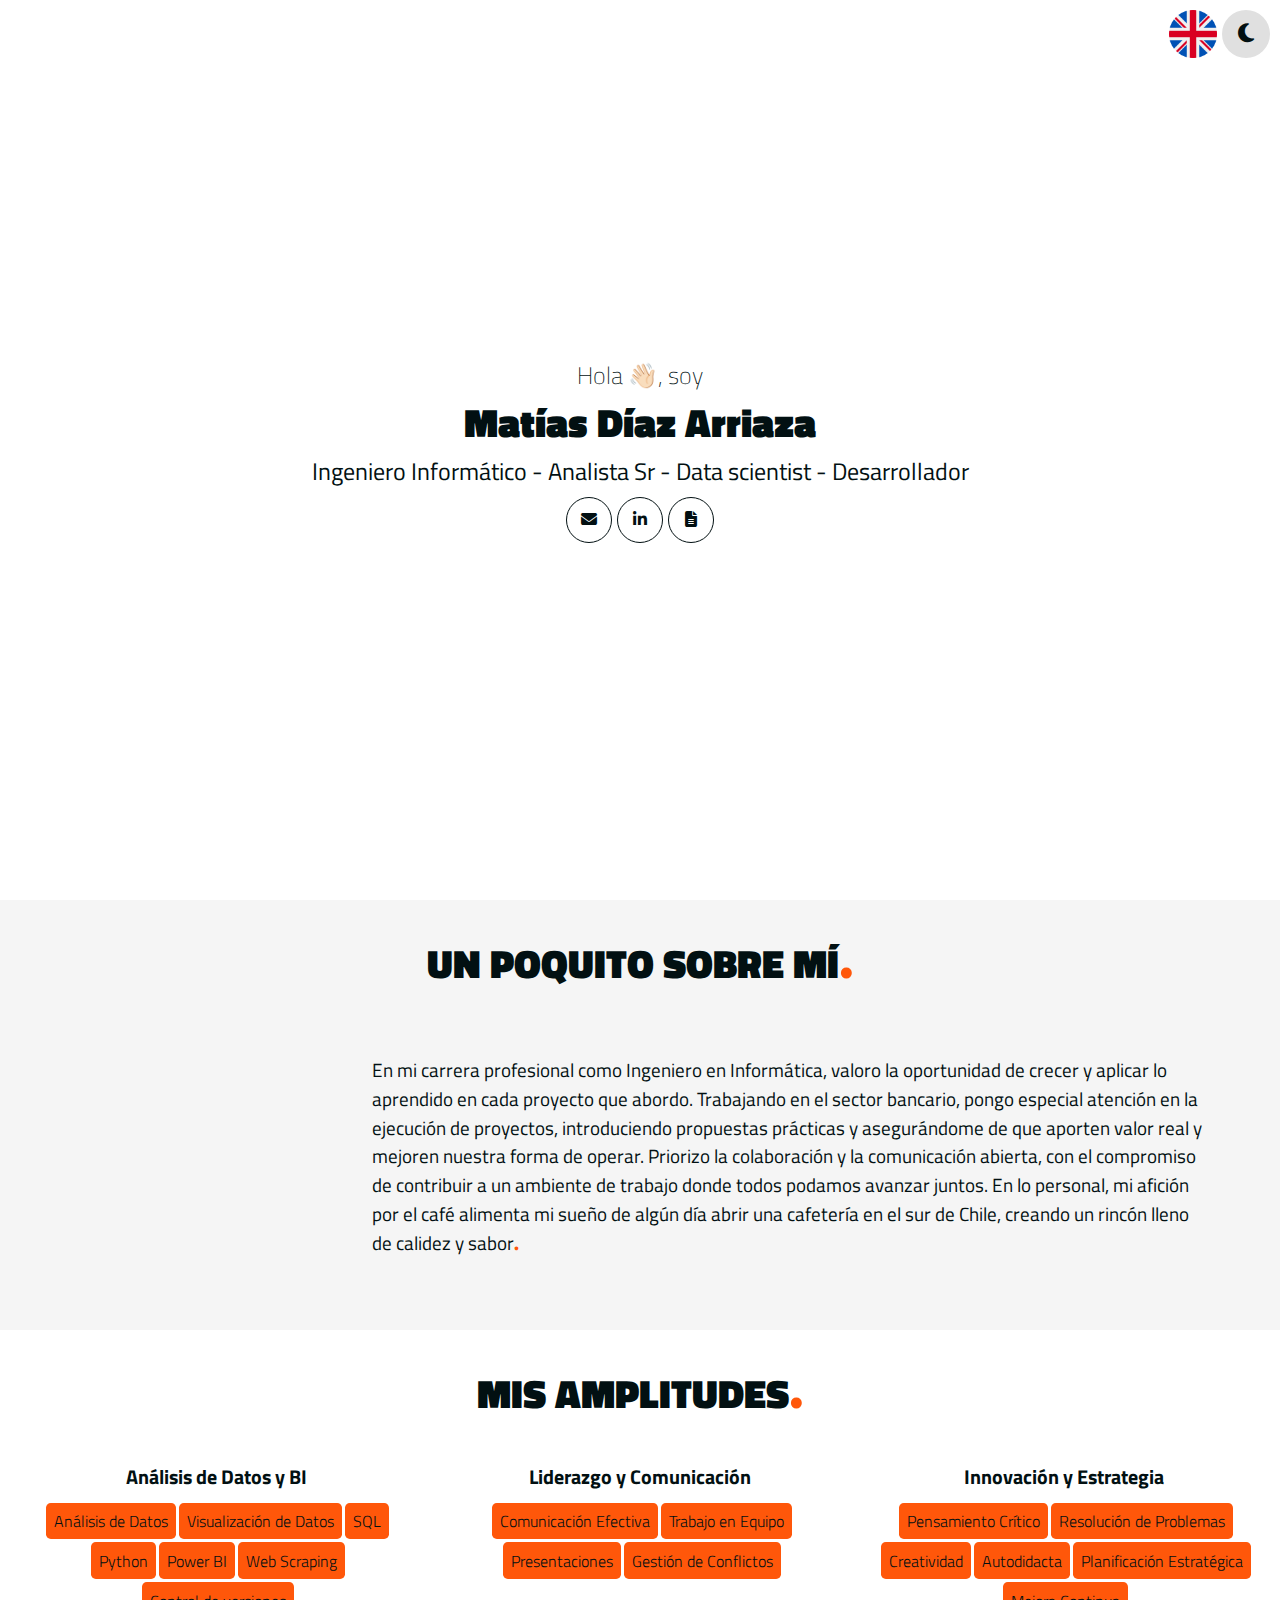
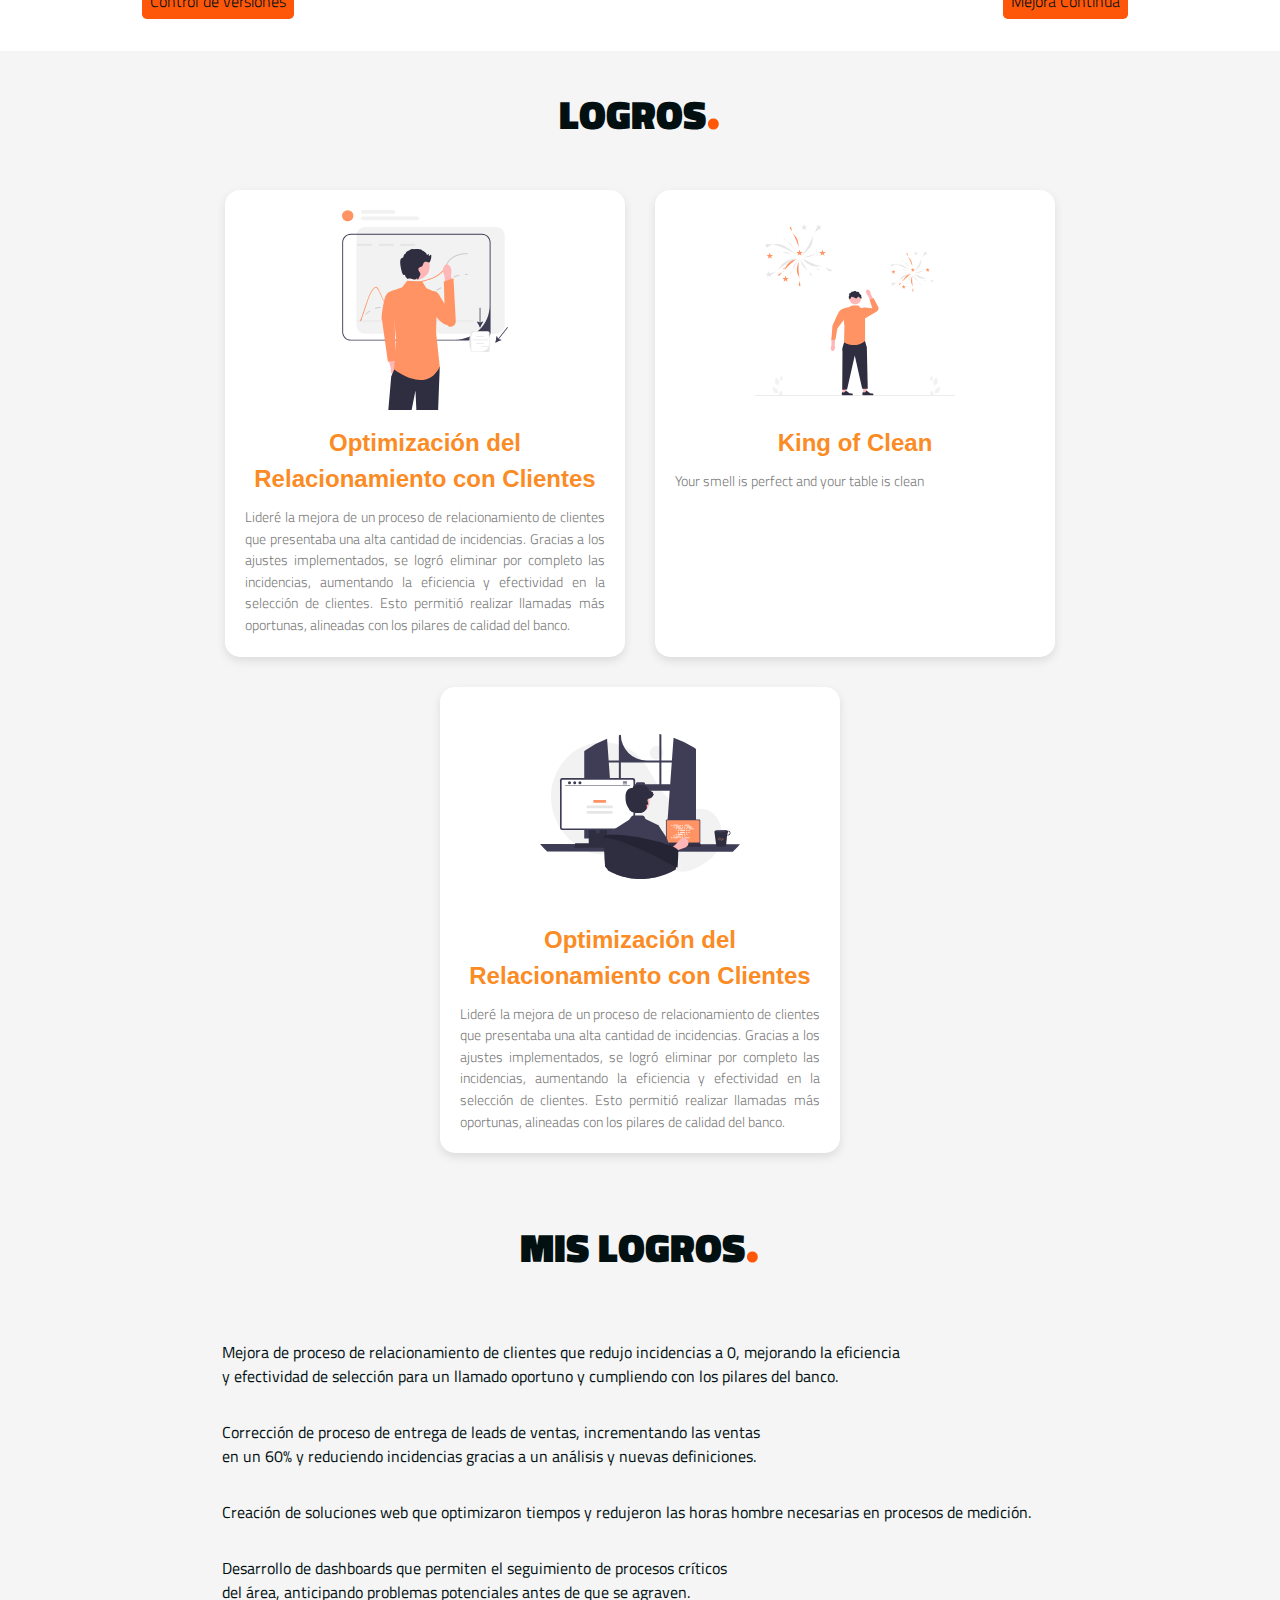
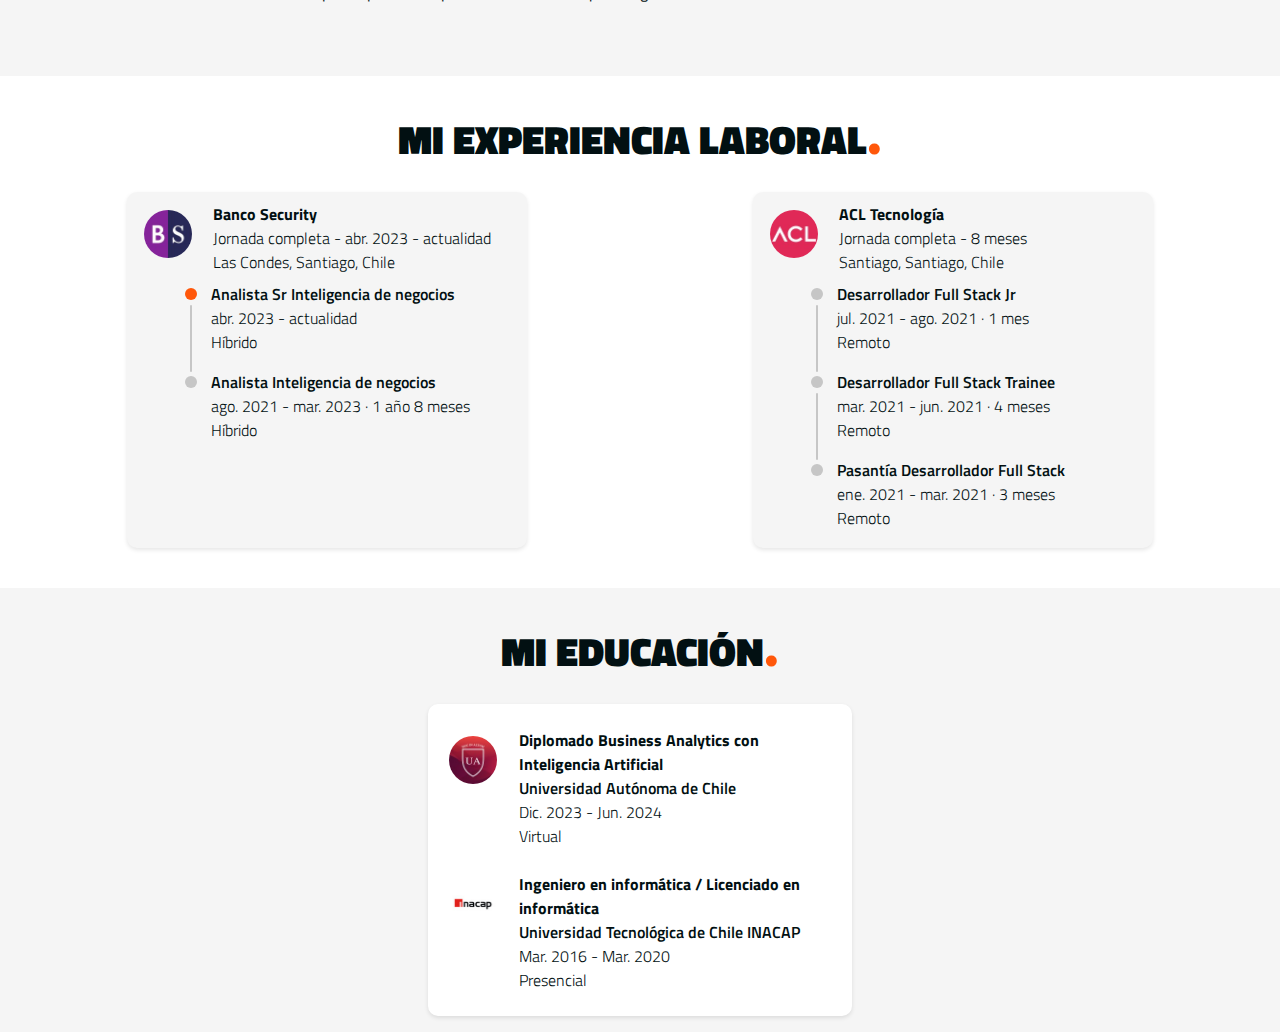
==== commit 585b9018: "Nuevo avance" ====
--- a/index.html
+++ b/index.html
@@ -98,7 +98,7 @@
                 <div class="achievement-card">
                     <div class="achievement-icon">
                         <!-- Imagen de ejemplo, puedes cambiarla -->
-                        <img src="./src/img/homeRun.svg" alt="Icono Coffee Lover">
+                        <img src="./src/img/predictive.svg" alt="Icono Coffee Lover">
                     </div>
                     <div class="achievement-title" data-key="achievement-1-title">Optimización del Relacionamiento con Clientes</div>
                     <div class="achievement-description" data-key="achievement-1">Lideré la mejora de un proceso de relacionamiento de clientes que presentaba una alta cantidad de incidencias. Gracias a los ajustes implementados, se logró eliminar por completo las incidencias, aumentando la eficiencia y efectividad en la selección de clientes. Esto permitió realizar llamadas más oportunas, alineadas con los pilares de calidad del banco.</div>
@@ -108,7 +108,7 @@
                 <div class="achievement-card">
                     <div class="achievement-icon">
                         <!-- Imagen de ejemplo, puedes cambiarla -->
-                        <img src="./src/img/clean.png" alt="Icono King of Clean">
+                        <img src="./src/img/firework.svg" alt="Icono King of Clean">
                     </div>
                     <div class="achievement-title" data-key="achievement-2-title">King of Clean</div>
                     <div class="achievement-description" data-key="achievement-2">Your smell is perfect and your table is clean</div>
@@ -117,7 +117,7 @@
                 <div class="achievement-card">
                     <div class="achievement-icon">
                         <!-- Imagen de ejemplo, puedes cambiarla -->
-                        <img src="./src/img/coffee.png" alt="Icono Coffee Lover">
+                        <img src="./src/img/programing.svg" alt="Icono Coffee Lover">
                     </div>
                     <div class="achievement-title" data-key="achievement-3-title">Optimización del Relacionamiento con Clientes</div>
                     <div class="achievement-description" data-key="achievement-3">Lideré la mejora de un proceso de relacionamiento de clientes que presentaba una alta cantidad de incidencias. Gracias a los ajustes implementados, se logró eliminar por completo las incidencias, aumentando la eficiencia y efectividad en la selección de clientes. Esto permitió realizar llamadas más oportunas, alineadas con los pilares de calidad del banco.</div>
--- a/src/css/styles.css
+++ b/src/css/styles.css
@@ -285,7 +285,7 @@
 
 /* Estilos para las tarjetas de logros */
 .achievement-card {
-  background-color: white;
+  background-color: var(--color-primary-background);
   border-radius: 15px;
   padding: 20px;
   margin: 15px;
@@ -296,8 +296,8 @@
 }
 
 .achievement-icon img {
-  width: 100px;
-  height: 100px;
+  width: 200px;
+  height: 200px;
   object-fit: contain;
   margin-bottom: 15px;
 }
@@ -307,7 +307,8 @@
   font-weight: bold;
   font-size: 1.5rem;
   margin-bottom: 10px;
-  color: #232272;  /* Puedes ajustar el color al que prefieras */
+  
+  color: #FB8B24;
 }
 
 .achievement-description {
@@ -318,7 +319,3 @@
   text-align: justify;
 }
 
-.achievement-card:hover {
-  transform: translateY(-5px);
-  transition: transform 0.2s ease-in-out;
-}
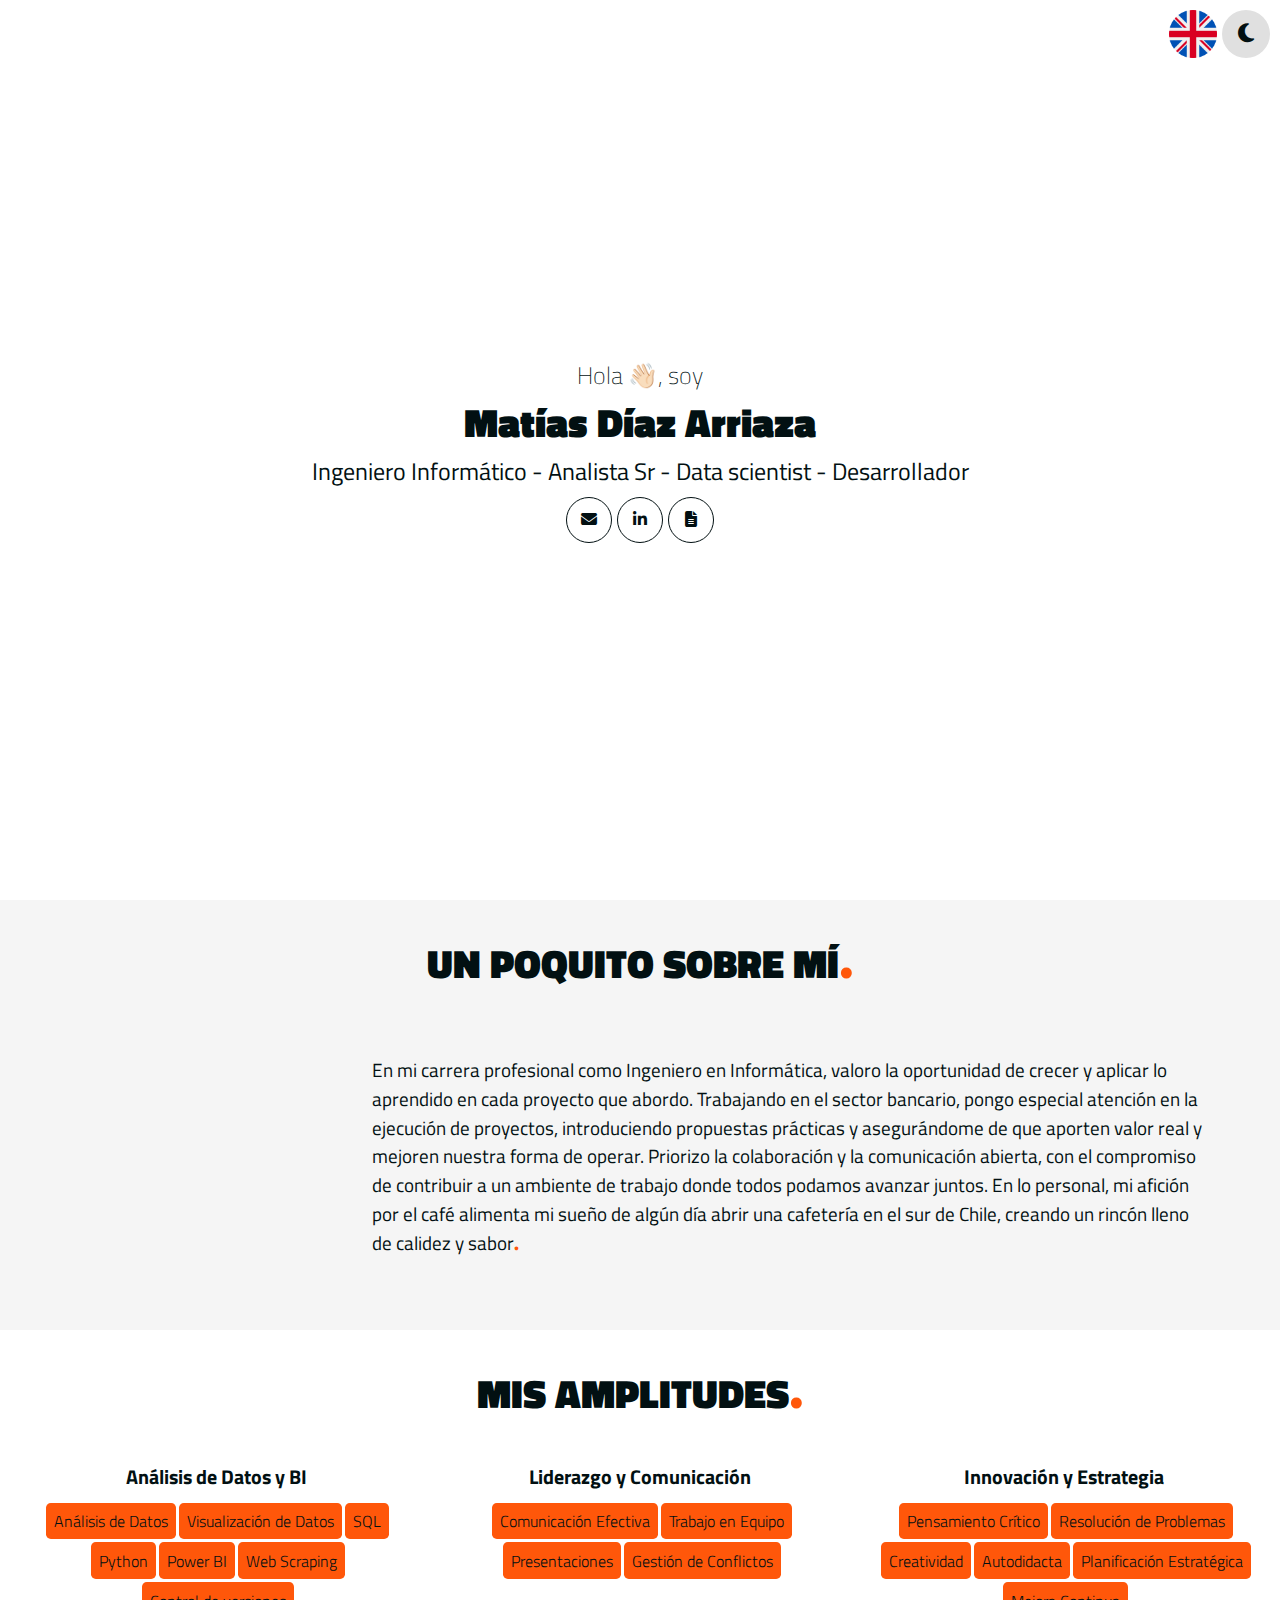
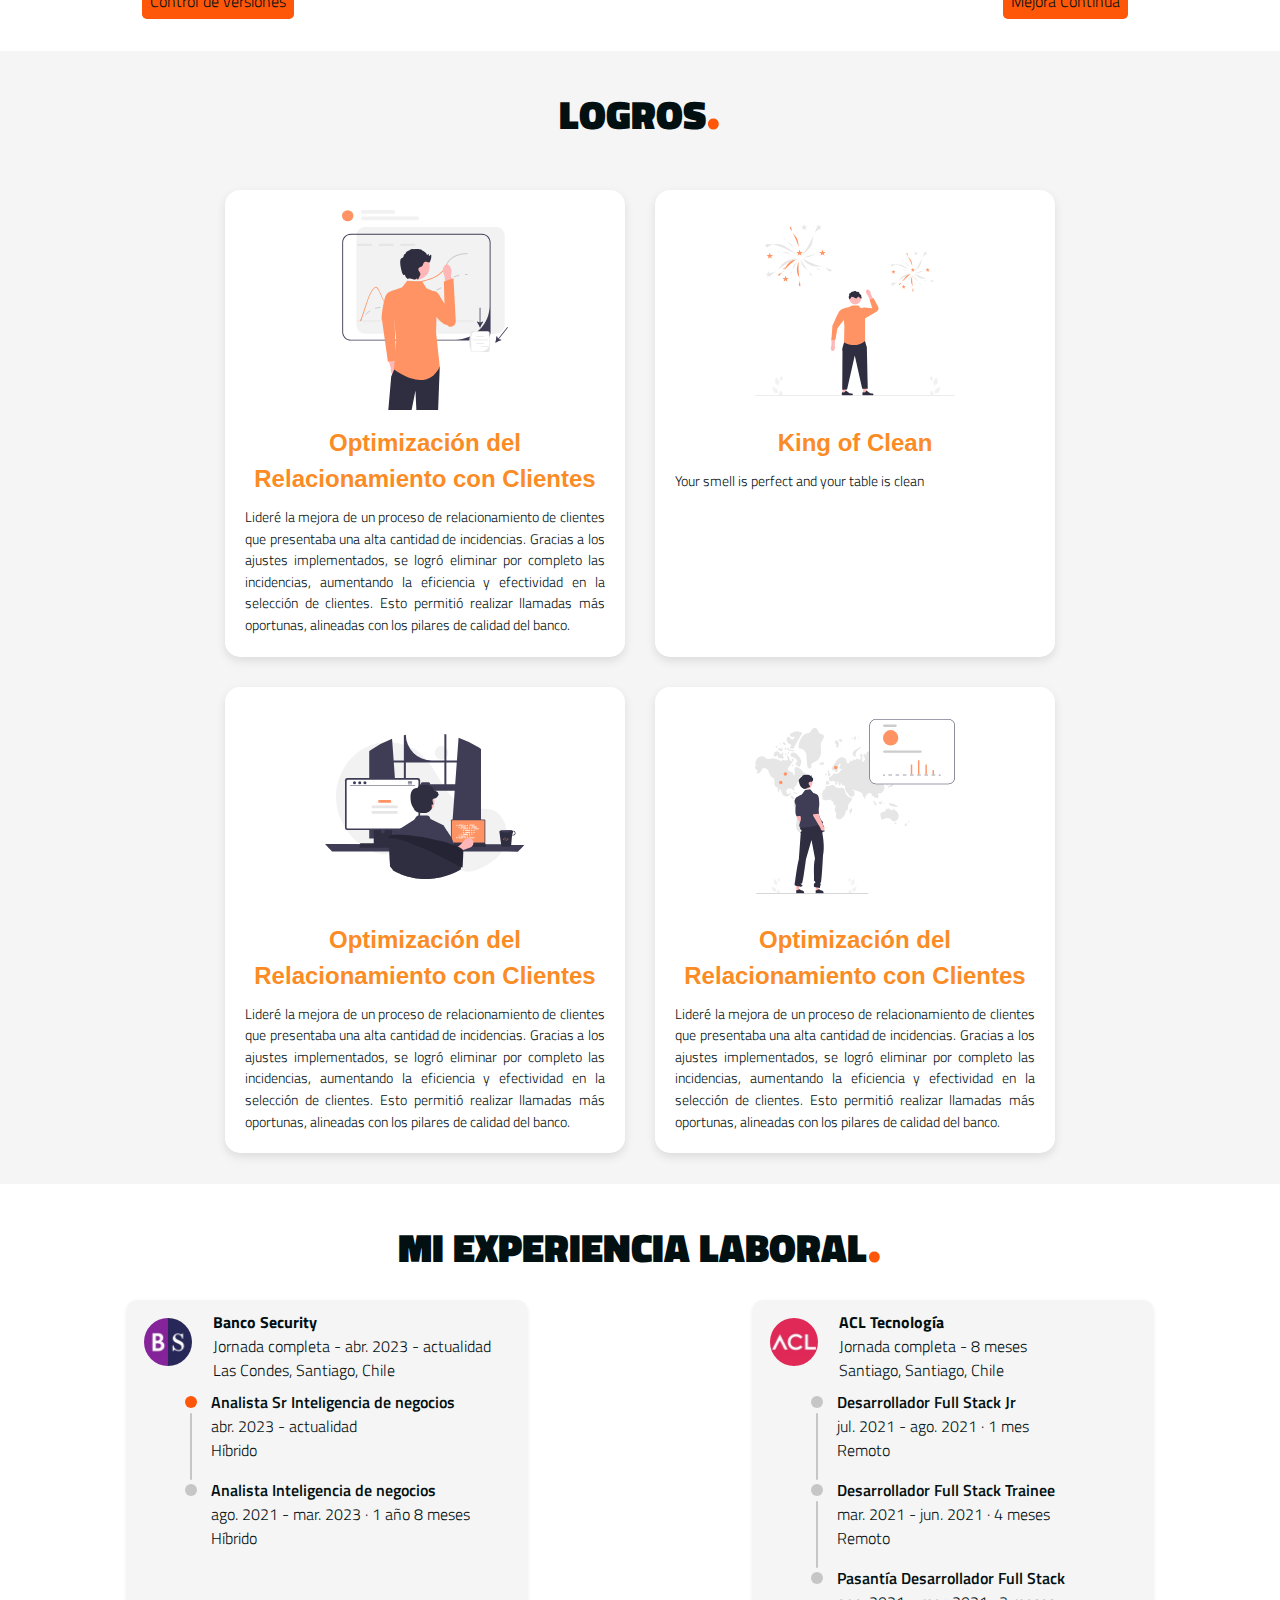
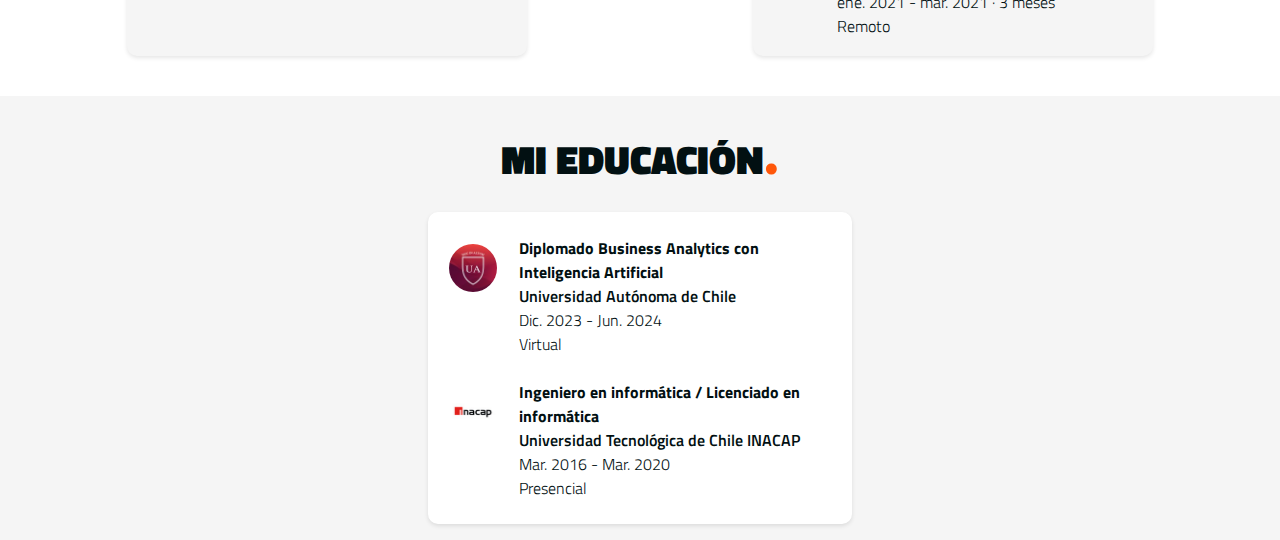
==== commit 4f19b93a: "adelanto" ====
--- a/index.html
+++ b/index.html
@@ -98,7 +98,7 @@
                 <div class="achievement-card">
                     <div class="achievement-icon">
                         <!-- Imagen de ejemplo, puedes cambiarla -->
-                        <img src="./src/img/predictive.svg" alt="Icono Coffee Lover">
+                        <img src="./src/img/predictive.svg" alt="predictive">
                     </div>
                     <div class="achievement-title" data-key="achievement-1-title">Optimización del Relacionamiento con Clientes</div>
                     <div class="achievement-description" data-key="achievement-1">Lideré la mejora de un proceso de relacionamiento de clientes que presentaba una alta cantidad de incidencias. Gracias a los ajustes implementados, se logró eliminar por completo las incidencias, aumentando la eficiencia y efectividad en la selección de clientes. Esto permitió realizar llamadas más oportunas, alineadas con los pilares de calidad del banco.</div>
@@ -108,7 +108,7 @@
                 <div class="achievement-card">
                     <div class="achievement-icon">
                         <!-- Imagen de ejemplo, puedes cambiarla -->
-                        <img src="./src/img/firework.svg" alt="Icono King of Clean">
+                        <img src="./src/img/firework.svg" alt="archiv">
                     </div>
                     <div class="achievement-title" data-key="achievement-2-title">King of Clean</div>
                     <div class="achievement-description" data-key="achievement-2">Your smell is perfect and your table is clean</div>
@@ -117,32 +117,25 @@
                 <div class="achievement-card">
                     <div class="achievement-icon">
                         <!-- Imagen de ejemplo, puedes cambiarla -->
-                        <img src="./src/img/programing.svg" alt="Icono Coffee Lover">
+                        <img src="./src/img/programing.svg" alt="programming">
                     </div>
                     <div class="achievement-title" data-key="achievement-3-title">Optimización del Relacionamiento con Clientes</div>
                     <div class="achievement-description" data-key="achievement-3">Lideré la mejora de un proceso de relacionamiento de clientes que presentaba una alta cantidad de incidencias. Gracias a los ajustes implementados, se logró eliminar por completo las incidencias, aumentando la eficiencia y efectividad en la selección de clientes. Esto permitió realizar llamadas más oportunas, alineadas con los pilares de calidad del banco.</div>
                 </div>
+
+                <div class="achievement-card">
+                    <div class="achievement-icon">
+                        <!-- Imagen de ejemplo, puedes cambiarla -->
+                        <img src="./src/img/realtime_analyst.svg" alt="programming">
+                    </div>
+                    <div class="achievement-title" data-key="achievement-4-title">Optimización del Relacionamiento con Clientes</div>
+                    <div class="achievement-description" data-key="achievement-4">Lideré la mejora de un proceso de relacionamiento de clientes que presentaba una alta cantidad de incidencias. Gracias a los ajustes implementados, se logró eliminar por completo las incidencias, aumentando la eficiencia y efectividad en la selección de clientes. Esto permitió realizar llamadas más oportunas, alineadas con los pilares de calidad del banco.</div>
+                </div>
     
                 <!-- Puedes agregar más logros según sea necesario -->
             </div>
         </div>
     </section>
-    
-    <!-- Sección de Logros -->
-    <section class="container-fluid background-secondary p-3">
-        <div class="d-flex flex-column text-center h-100">
-            <div class="font-900 fs-1" data-key="achievements-title">MIS LOGROS<span class='montserrat-title'>.</span></div>
-            <div class="d-flex flex-wrap m-4 justify-content-sm-center justify-content-md-center">
-                <div class="d-flex flex-column col-lg-9 col-sm-12 col-md-9 col-xl-9 p-3">
-                    <div class="font-500 fs-6 justify-text p-3" data-key="achievement-1">Mejora de proceso de relacionamiento de clientes que redujo incidencias a 0, mejorando la eficiencia y efectividad de selección para un llamado oportuno y cumpliendo con los pilares del banco.</div>
-                    <div class="font-500 fs-6 justify-text p-3" data-key="achievement-2">Corrección de proceso de entrega de leads de ventas, incrementando las ventas en un 60% y reduciendo incidencias gracias a un análisis y nuevas definiciones.</div>
-                    <div class="font-500 fs-6 justify-text p-3" data-key="achievement-3">Creación de soluciones web que optimizaron tiempos y redujeron las horas hombre necesarias en procesos de medición.</div>
-                    <div class="font-500 fs-6 justify-text p-3" data-key="achievement-4">Desarrollo de dashboards que permiten el seguimiento de procesos críticos del área, anticipando problemas potenciales antes de que se agraven.</div>
-                </div>
-            </div>
-        </div>
-    </section>
-
     <!-- Sección de Experiencia Laboral -->
     <section class="container-fluid background-primary p-3">
         <div class="d-flex flex-column h-100">
--- a/src/css/styles.css
+++ b/src/css/styles.css
@@ -292,7 +292,7 @@
   width: 400px;
   box-shadow: 0px 4px 10px rgba(0, 0, 0, 0.1);
   text-align: center;
-  position: relative;
+  position: relative; 
 }
 
 .achievement-icon img {
@@ -315,7 +315,7 @@
   font-family: 'Titillium Web', sans-serif;
   font-weight: 300;
   font-size: 0.9rem;
-  color: #7a7a7a;
+  color: var(--color-text);
   text-align: justify;
 }
 
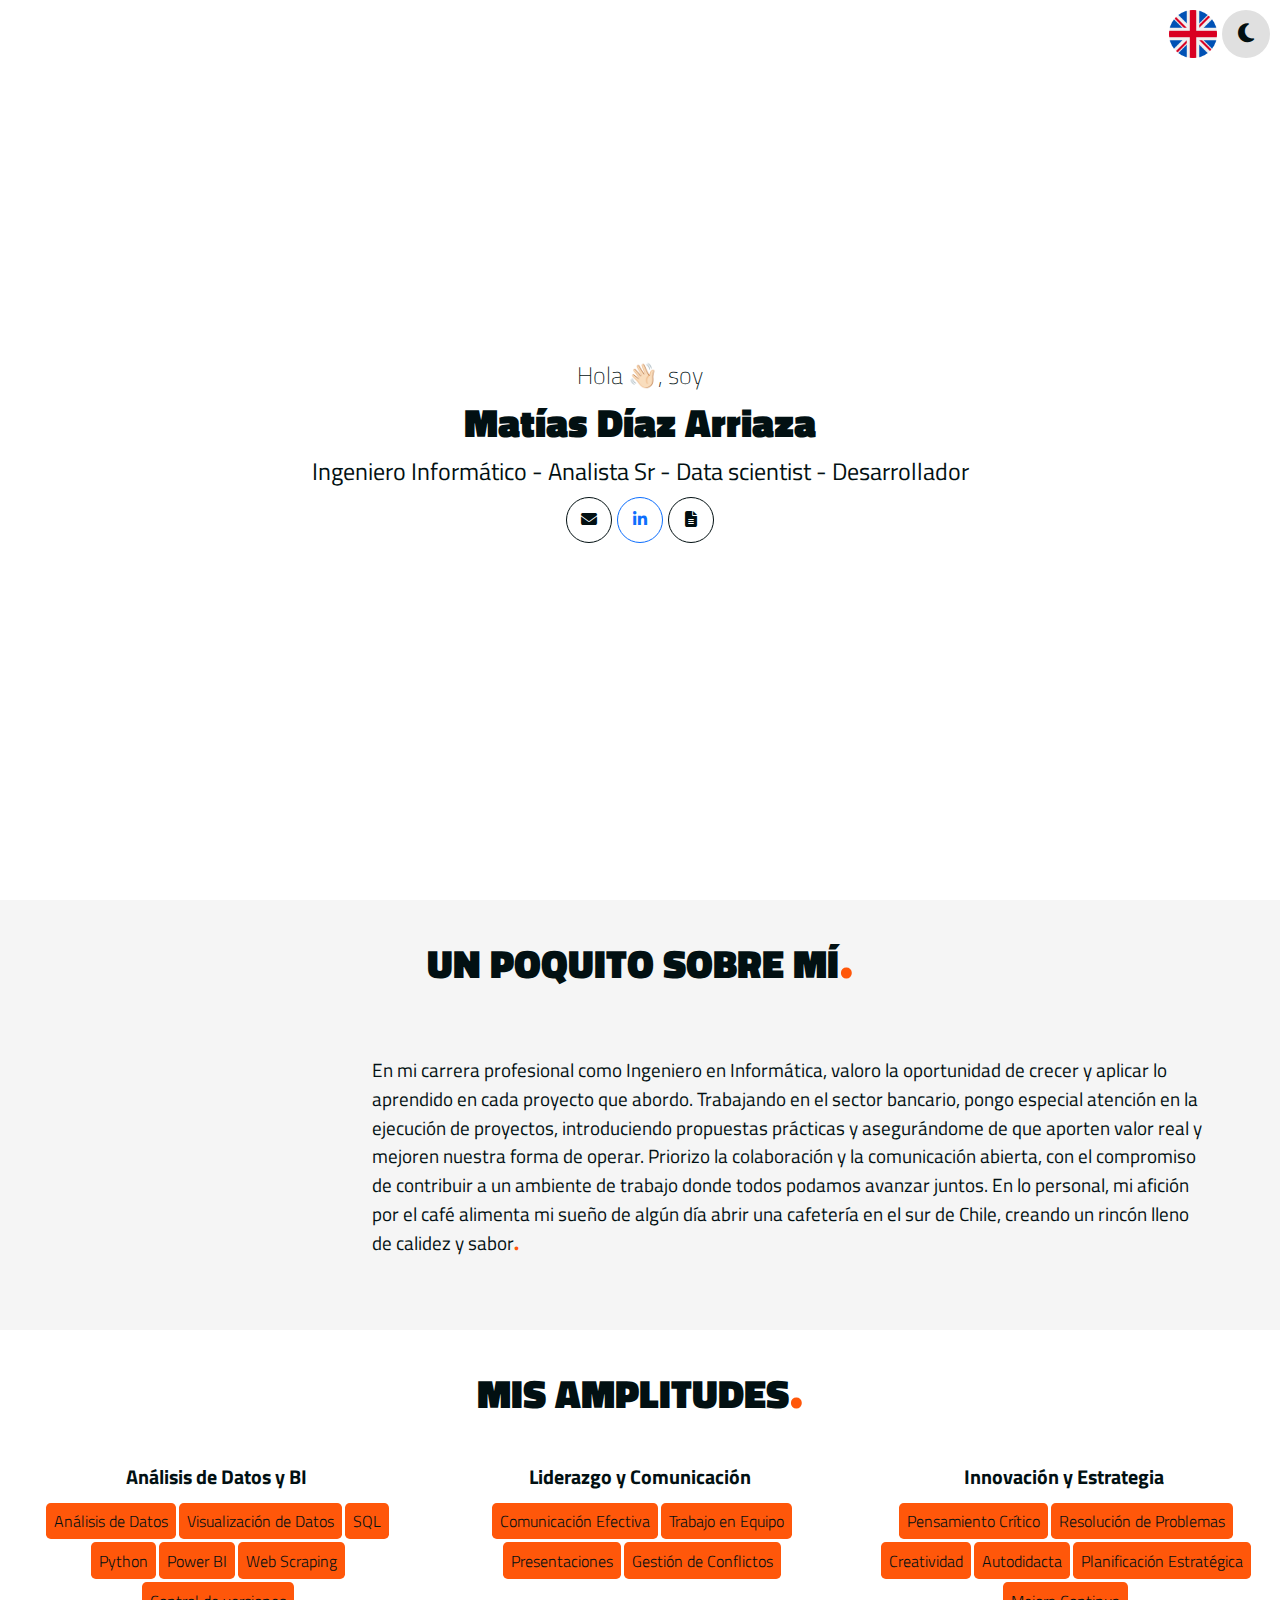
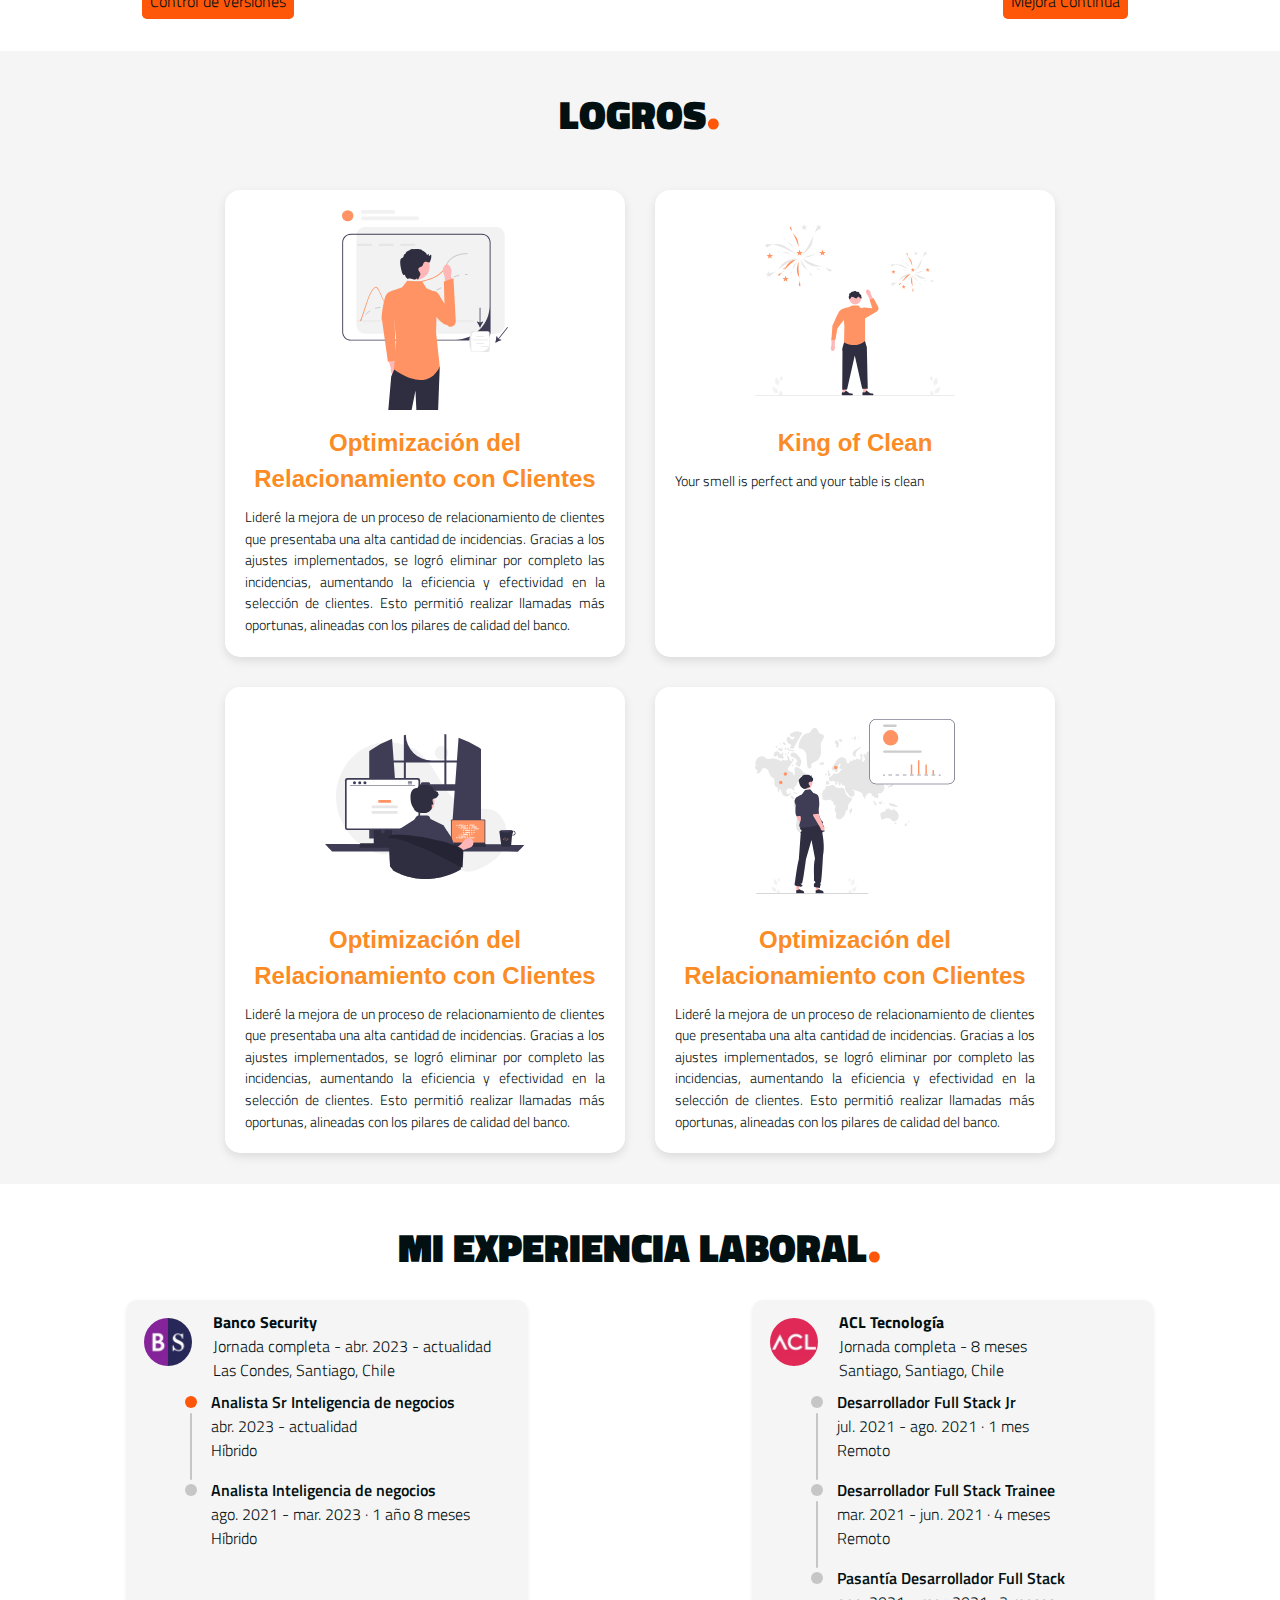
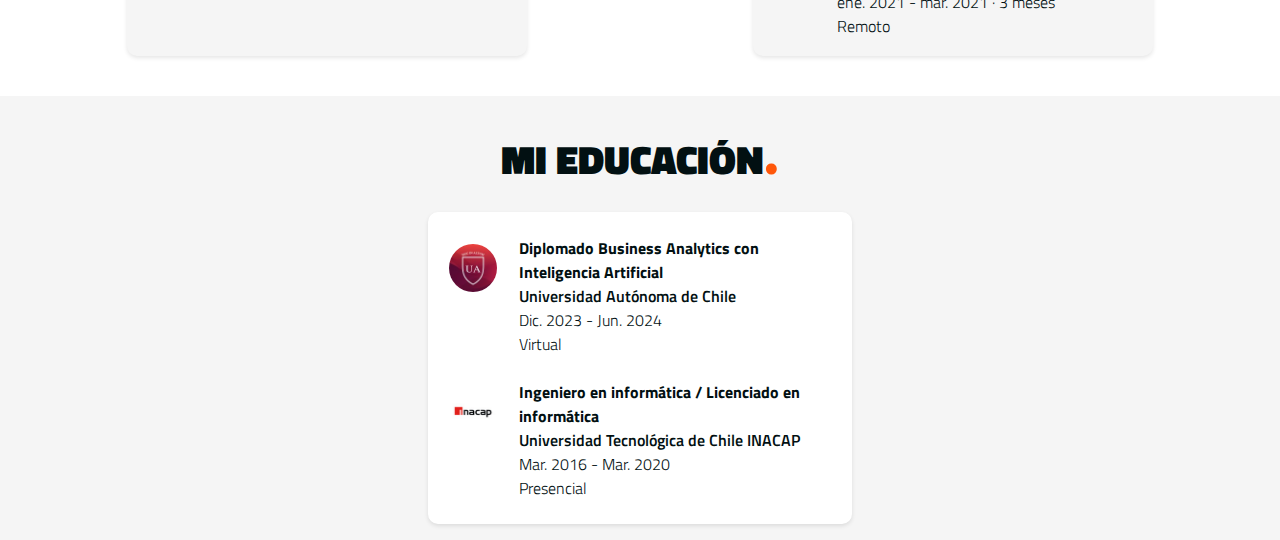
==== commit 0c2cde05: "Adelanto 5" ====
--- a/index.html
+++ b/index.html
@@ -3,10 +3,11 @@
 <head>
     <meta charset="UTF-8">
     <meta name="viewport" content="width=device-width, initial-scale=1.0">
-    <title>My resume web</title>
+    <title>MatiasDiazA | BI Senior</title>
     <link rel="stylesheet" href="../src/css/styles.css">
     <link rel="stylesheet" href="../src/css/bootstrap.min.css">
     <link rel="stylesheet" href="https://cdnjs.cloudflare.com/ajax/libs/font-awesome/6.5.2/css/all.min.css">
+    <link rel="icon" href="./src/img/favicon.ico" type="image/x-icon">
 </head>
 <body>
     <div class="buttontop d-flex">
@@ -25,11 +26,14 @@
             <div class="font-900 fs-1" data-key="name">Matías Díaz Arriaza</div>
             <div class="font-500 fs-10" data-key="description">Ingeniero Informático - Analista Sr - Data scientist - Desarrollador</div>
             <div class="buttonSection mt-2">
-                <button type="button" class="btn btn-outline-primary rounded-circle-prim" data-bs-toggle="tooltip" data-bs-placement="bottom" data-bs-title="Mi correo" data-bs-offset="0, 10"><i class="fa-solid fa-envelope"></i></button>
-                <button type="button" class="btn btn-outline-primary rounded-circle-prim" data-bs-toggle="tooltip" data-bs-placement="bottom" data-bs-title="Mi Linkedin" data-bs-offset="0, 10"><i class="fa-brands fa-linkedin-in"></i></button>
+                <button id="copy-email-btn" type="button" class="btn btn-outline-primary rounded-circle-prim" data-bs-toggle="tooltip" data-bs-placement="bottom" data-bs-title="Mi correo" data-bs-offset="0, 10">
+                    <i class="fa-solid fa-envelope"></i>
+                </button>
+                <a href="https://www.linkedin.com/in/analistabi-matiasdiaza/"><button type="button" class="btn btn-outline-primary rounded-circle-prim" data-bs-toggle="tooltip" data-bs-placement="bottom" data-bs-title="Mi Linkedin" data-bs-offset="0, 10"><i class="fa-brands fa-linkedin-in"></i></button></a>
                 <button type="button" class="btn btn-outline-primary rounded-circle-prim" data-bs-toggle="tooltip" data-bs-placement="bottom" data-bs-title="Mi CV" data-bs-offset="0, 11"><i class="fa-solid fa-file-lines"></i></button>
             </div>
         </div>
+        <div id="confirmation-message" class="confirmation-message" style="display: none;">Correo copiado al portapapeles</div>
         <div id="particles-js"></div>
     </section>
 
--- a/src/css/styles.css
+++ b/src/css/styles.css
@@ -54,6 +54,7 @@
     top: 10px;
     right: 10px;
     display: flex;
+    z-index: 100;
 }
 
 .button-darkmode {
@@ -319,3 +320,18 @@
   text-align: justify;
 }
 
+
+
+.confirmation-message {
+    position: fixed;
+    bottom: 20px;
+    left: 50%;
+    transform: translateX(-50%);
+    background-color: #232272; /* Color de fondo */
+    color: #ffffff; /* Color del texto */
+    padding: 10px 20px;
+    border-radius: 5px;
+    box-shadow: 0 4px 8px rgba(0, 0, 0, 0.2);
+    font-size: 1rem;
+    z-index: 1000;
+}
